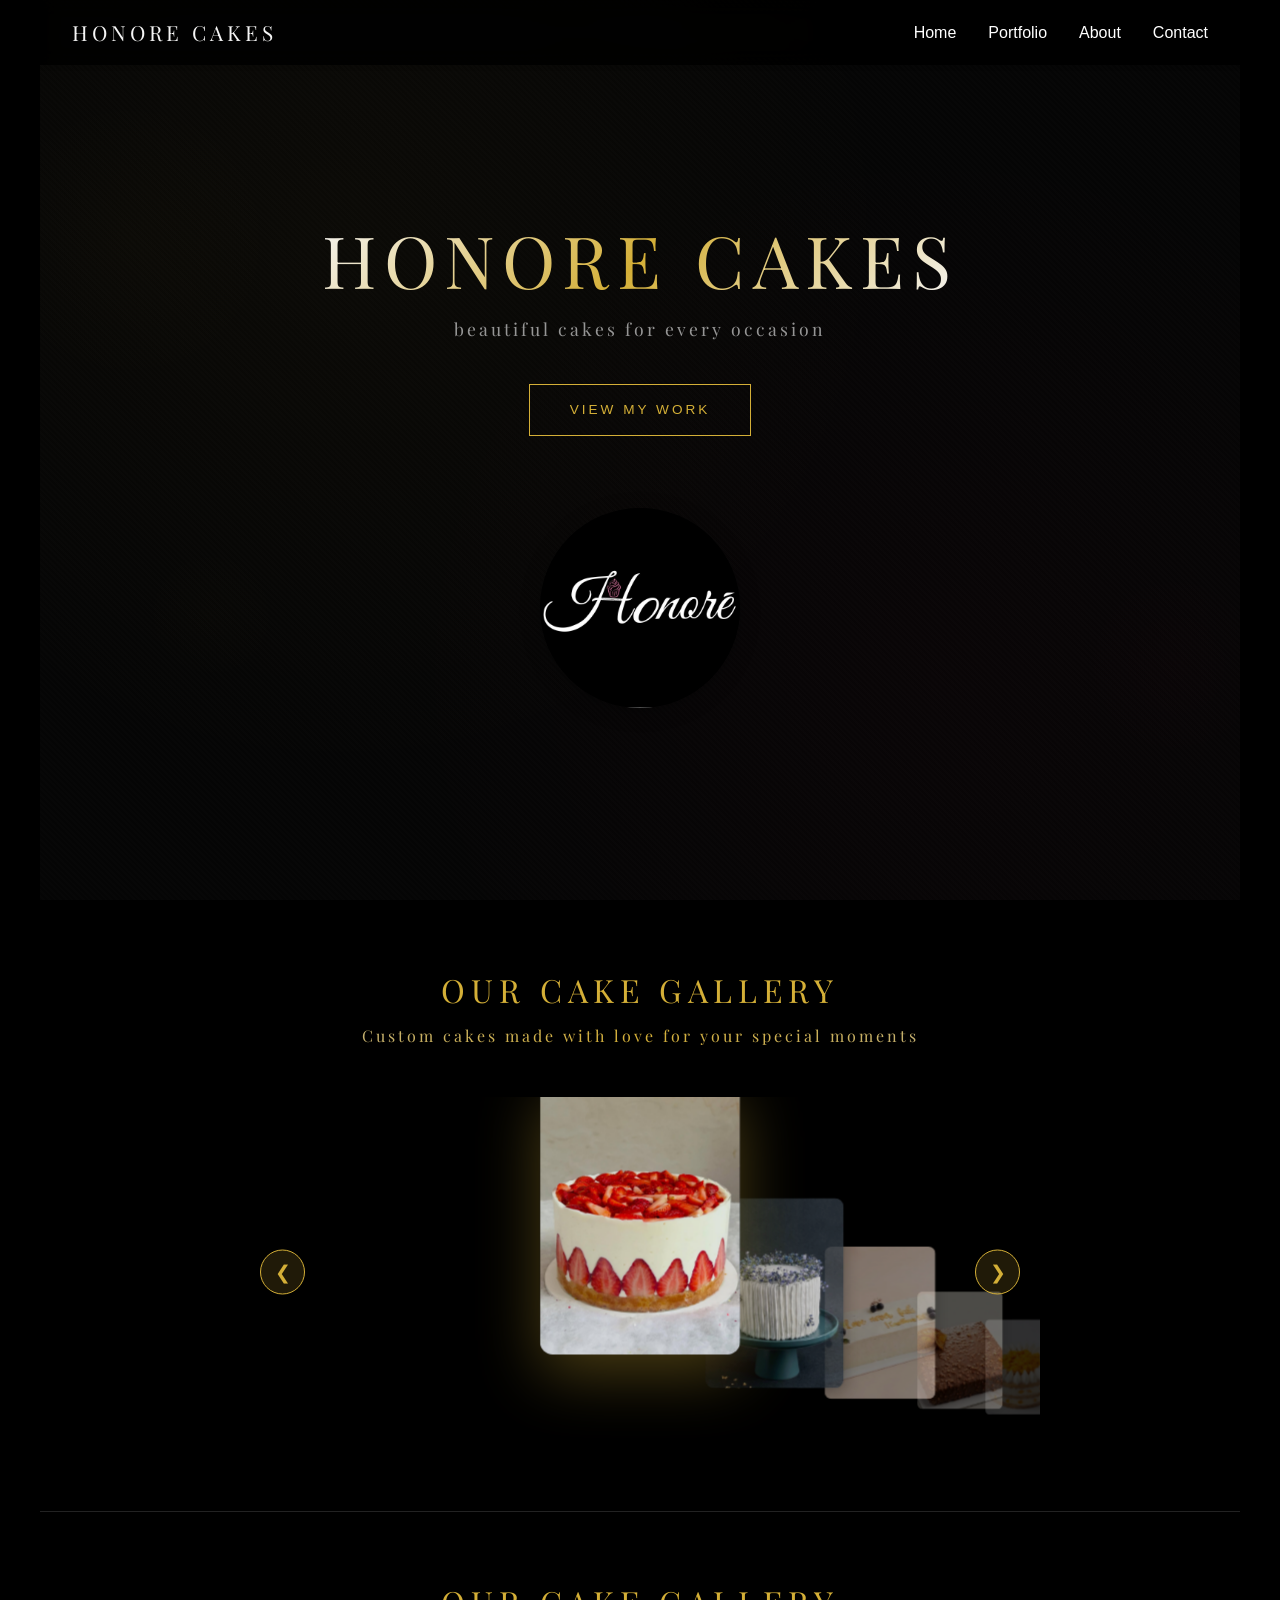
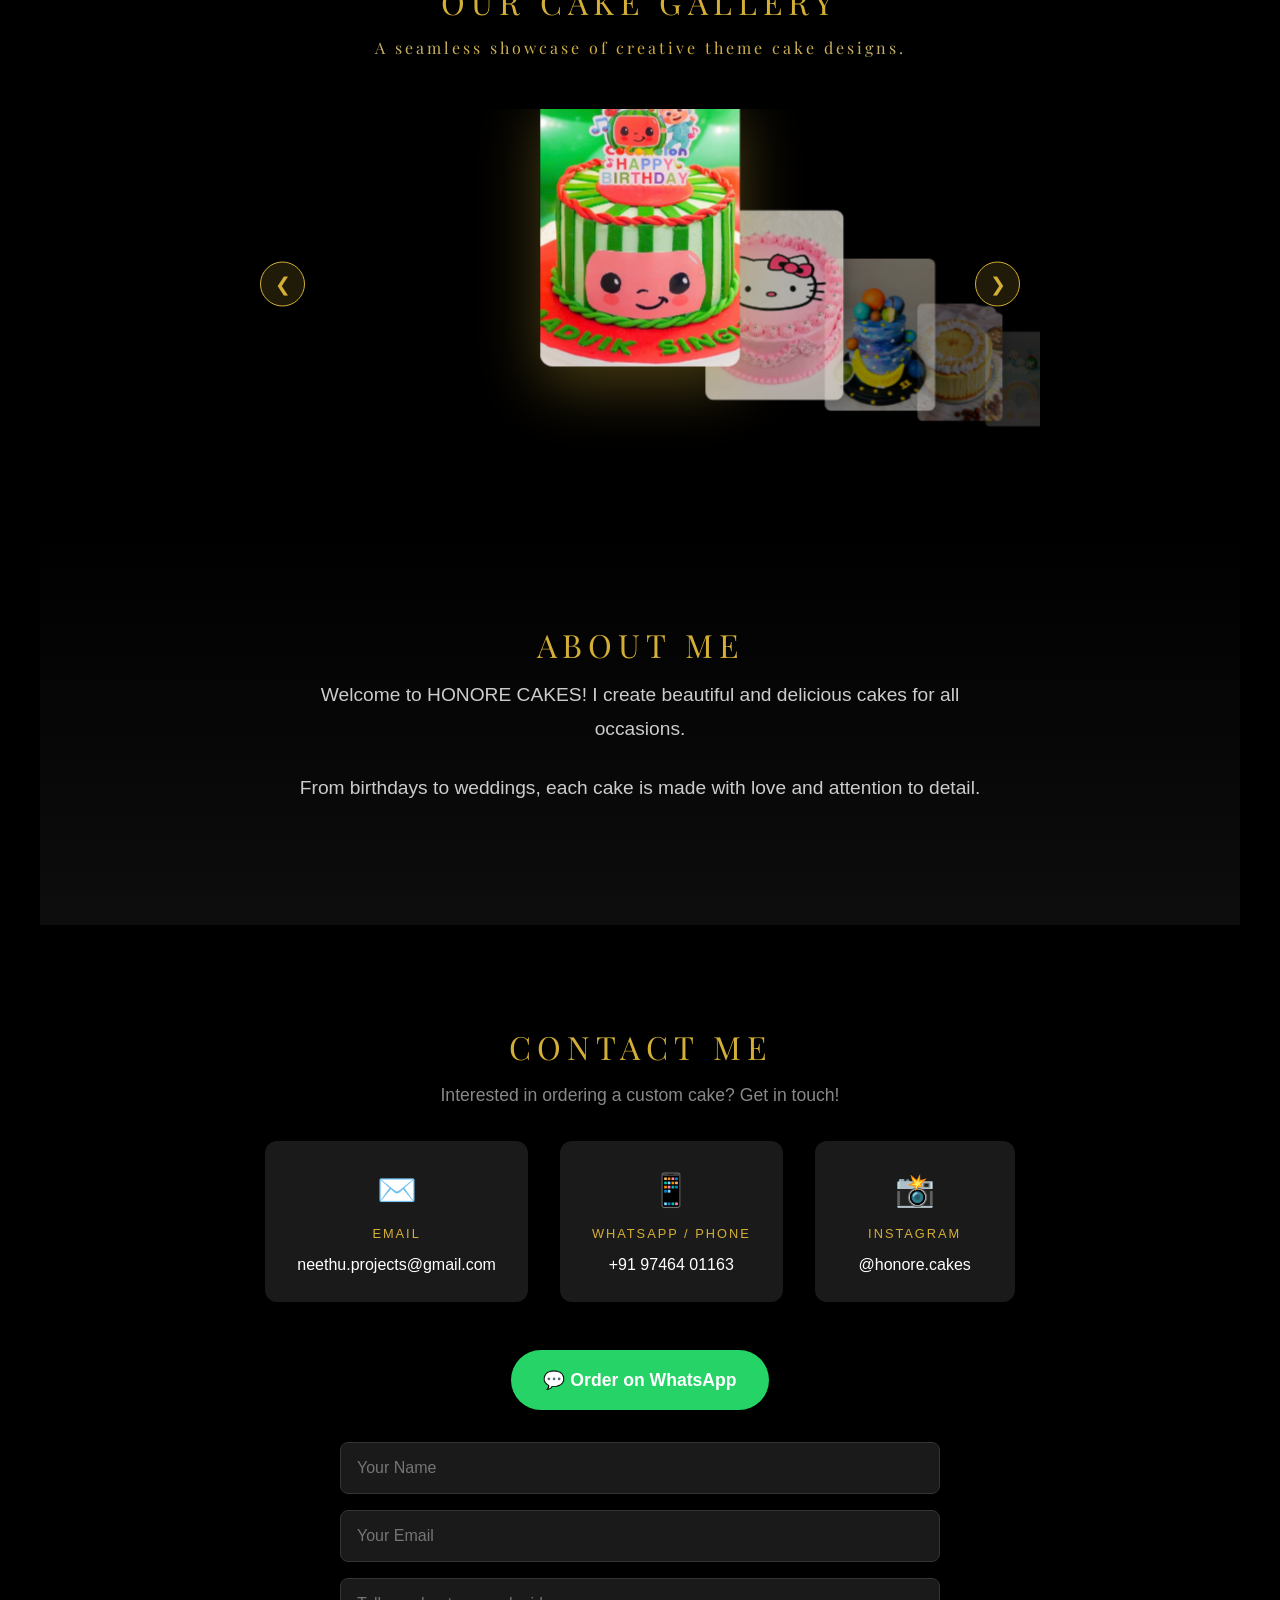
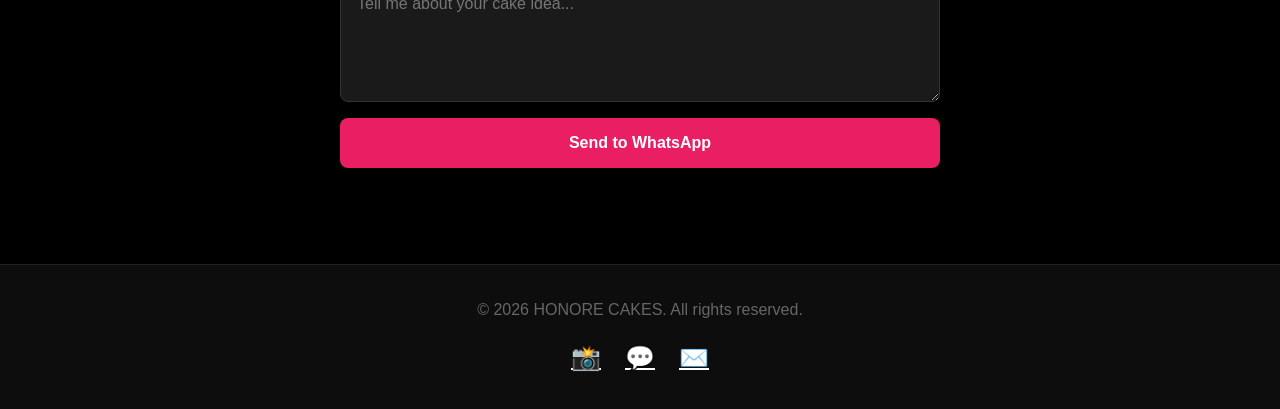
==== index.html @ 2ebcc79a "first website upload" ====
<!DOCTYPE html>
<html lang="en">
<head>
    <meta charset="UTF-8">
    <meta name="viewport" content="width=device-width, initial-scale=1.0">
    <title>HONORE CAKES - Portfolio</title>
    <link rel="preconnect" href="https://fonts.googleapis.com">
    <link rel="preconnect" href="https://fonts.gstatic.com" crossorigin>
    <link href="https://fonts.googleapis.com/css2?family=Great+Vibes&family=Playfair+Display:wght@400;600&display=swap" rel="stylesheet">
    <link rel="stylesheet" href="css/portfolio.css">
</head>
<body>
    <header>
        <nav>
            <div class="logo">HONORE CAKES</div>
            <ul class="nav-links">
                <li><a href="#home">Home</a></li>
                <li><a href="#portfolio">Portfolio</a></li>
                <li><a href="#about">About</a></li>
                <li><a href="#contact">Contact</a></li>
            </ul>
        </nav>
    </header>

    <main>
        <!-- Hero Section with Parallax -->
        <section id="home" class="hero">
            <div class="parallax-bg"></div>
            <div class="hero-decoration hero-decoration-1"></div>
            <div class="hero-decoration hero-decoration-2"></div>
            <div class="hero-decoration hero-decoration-3"></div>
            <div class="hero-content">
                <h1>HONORE CAKES</h1>
                <p>Beautiful Cakes for Every Occasion</p>
                <a href="#portfolio" class="cta-button">View My Work</a>
            </div>
            <div class="hero-image-container">
                <img src="images/logo.jpg" alt="HONORE CAKES Logo">
            </div>
        </section>

        <!-- Portfolio Section - First Carousel -->
        <section id="portfolio" class="portfolio">
            <h2>Our Cake Gallery</h2>
            <p class="section-subtitle">Custom cakes made with love for your special moments</p>
            
            <!-- Decorative Vine Elements -->
            <div class="vine-decoration vine-left" aria-hidden="true">
                <img src="images/vine-left.svg" alt="" class="vine-svg">
                <img src="images/vine-left.png" alt="" class="vine-png">
            </div>
            <div class="vine-decoration vine-right" aria-hidden="true">
                <img src="images/vine-right.svg" alt="" class="vine-svg">
                <img src="images/vine right.png" alt="" class="vine-png">
            </div>
            
            <!-- 3D Rotating Cake Gallery -->
            <div class="carousel-3d-container" id="gallery1">
                <button class="carousel-3d-arrow carousel-3d-prev" aria-label="Previous">&#10094;</button>
                <button class="carousel-3d-arrow carousel-3d-next" aria-label="Next">&#10095;</button>
                <div class="carousel-3d-track">
                    <div class="carousel-3d-slide">
                        <img src="images/cake6.jpg" alt="Cake">
                    </div>
                    <div class="carousel-3d-slide">
                        <img src="images/cake.jpg.jpeg" alt="Cake">
                    </div>
                    <div class="carousel-3d-slide">
                        <img src="images/cake2.jpeg" alt="Cake">
                    </div>
                    <div class="carousel-3d-slide">
                        <img src="images/cake3.jpeg" alt="Cake">
                    </div>
                    <div class="carousel-3d-slide">
                        <img src="images/cake4.jpeg" alt="Cake">
                    </div>
                </div>
            </div>
        </section>

        <!-- Second Carousel - Theme Cakes -->
        <section class="portfolio theme-cakes">
            <h2>Our Cake Gallery</h2>
            <p class="section-subtitle">A seamless showcase of creative theme cake designs.</p>
            
            <!-- 3D Rotating Cake Gallery -->
            <div class="carousel-3d-container" id="gallery2">
                <button class="carousel-3d-arrow carousel-3d-prev" aria-label="Previous">&#10094;</button>
                <button class="carousel-3d-arrow carousel-3d-next" aria-label="Next">&#10095;</button>
                <div class="carousel-3d-track">
                    <div class="carousel-3d-slide">
                        <img src="images/1.jpg" alt="Theme Cake 1">
                    </div>
                    <div class="carousel-3d-slide">
                        <img src="images/2.jpg" alt="Theme Cake 2">
                    </div>
                    <div class="carousel-3d-slide">
                        <img src="images/3.jpg" alt="Theme Cake 3">
                    </div>
                    <div class="carousel-3d-slide">
                        <img src="images/4.jpg" alt="Theme Cake 4">
                    </div>
                    <div class="carousel-3d-slide">
                        <img src="images/5.jpg" alt="Theme Cake 5">
                    </div>
                    <div class="carousel-3d-slide">
                        <img src="images/6.jpg" alt="Theme Cake 6">
                    </div>
                </div>
            </div>
        </section>

        <!-- About Section -->
        <section id="about" class="about">
            <h2>About Me</h2>
            <div class="about-content">
                <p>Welcome to HONORE CAKES! I create beautiful and delicious cakes for all occasions.</p>
                <p>From birthdays to weddings, each cake is made with love and attention to detail.</p>
            </div>
        </section>

        <!-- Contact Section -->
        <section id="contact" class="contact">
            <h2>Contact Me</h2>
            <p>Interested in ordering a custom cake? Get in touch!</p>
            
            <!-- Contact Info Cards -->
            <div class="contact-info">
                <!-- Email -->
                <div class="contact-card">
                    <div class="icon">✉️</div>
                    <div class="label">Email</div>
                    <a href="mailto:neethu.projects@gmail.com">neethu.projects@gmail.com</a>
                </div>
                
                <!-- WhatsApp/Phone -->
                <div class="contact-card">
                    <div class="icon">📱</div>
                    <div class="label">WhatsApp / Phone</div>
                    <a href="https://wa.me/919746401163?text=Hi%20HONORE%20CAKES%2C%20I%20want%20to%20order%20a%20cake" target="_blank">+91 97464 01163</a>
                </div>
                
                <!-- Instagram -->
                <div class="contact-card">
                    <div class="icon">📸</div>
                    <div class="label">Instagram</div>
                    <a href="https://www.instagram.com/honore.cakes?igsh=MXQwMjZ4NGtjOXhscA==" target="_blank">@honore.cakes</a>
                </div>
            </div>
            
            <!-- WhatsApp Button -->
            <a href="https://wa.me/919746401163?text=Hi%20HONORE%20CAKES%2C%20I%20want%20to%20order%20a%20cake" class="whatsapp-button" target="_blank">
                💬 Order on WhatsApp
            </a>
            
            <!-- Contact Form -->
            <form id="contact-form">
                <input type="text" name="name" placeholder="Your Name" required>
                <input type="email" name="email" placeholder="Your Email" required>
                <textarea name="message" placeholder="Tell me about your cake idea..." rows="5" required></textarea>
                <button type="submit">Send to WhatsApp</button>
            </form>
        </section>
    </main>

    <footer>
        <p>&copy; 2026 HONORE CAKES. All rights reserved.</p>
        <div class="social-links">
            <a href="https://www.instagram.com/honore.cakes?igsh=MXQwMjZ4NGtjOXhscA==" target="_blank" aria-label="Instagram">📸</a>
            <a href="https://wa.me/919746401163" target="_blank" aria-label="WhatsApp">💬</a>
            <a href="mailto:neethu.projects@gmail.com" aria-label="Email">✉️</a>
        </div>
    </footer>

    <script src="js/script.js"></script>
    <script>
        // Parallax effect on scroll
        window.addEventListener('scroll', function() {
            const parallaxBg = document.querySelector('.parallax-bg');
            const scrolled = window.pageYOffset;
            if (parallaxBg) {
                parallaxBg.style.transform = 'translateY(' + (scrolled * 0.5) + 'px)';
            }
        });

        // Form submission - redirect to WhatsApp
        document.getElementById('contact-form').addEventListener('submit', function(e) {
            e.preventDefault();
            
            const name = this.querySelector('input[name="name"]').value;
            const email = this.querySelector('input[name="email"]').value;
            const message = this.querySelector('textarea[name="message"]').value;
            
            const whatsappMessage = `*New Order Request*%0A%0A*Name:* ${encodeURIComponent(name)}%0A*Email:* ${encodeURIComponent(email)}%0A*Message:* ${encodeURIComponent(message)}%0A%0A---%0ASent from HONORE CAKES website`;
            
            window.open('https://wa.me/919746401163?text=' + whatsappMessage, '_blank');
        });

        // Carousel functionality
        const track = document.querySelector('.carousel-track');
        const slides = Array.from(track.children);
        const nextButton = document.querySelector('.carousel-arrow-right');
        const prevButton = document.querySelector('.carousel-arrow-left');
        const dotsNav = document.querySelector('.carousel-nav');
        const dots = Array.from(dotsNav.children);

        let currentIndex = 0;

        function updateSlides(index) {
            slides.forEach((slide, i) => {
                slide.classList.toggle('current-slide', i === index);
            });
            dots.forEach((dot, i) => {
                dot.classList.toggle('current-slide', i === index);
            });
        }

        nextButton.addEventListener('click', () => {
            currentIndex = (currentIndex + 1) % slides.length;
            updateSlides(currentIndex);
        });

        prevButton.addEventListener('click', () => {
            currentIndex = (currentIndex - 1 + slides.length) % slides.length;
            updateSlides(currentIndex);
        });

        dots.forEach((dot, index) => {
            dot.addEventListener('click', () => {
                currentIndex = index;
                updateSlides(currentIndex);
            });
        });

        // Touch/Swipe support
        let touchStartX = 0;
        let touchEndX = 0;
        const carousel = document.querySelector('.carousel-container');

        carousel.addEventListener('touchstart', (e) => {
            touchStartX = e.changedTouches[0].screenX;
        }, { passive: true });

        carousel.addEventListener('touchend', (e) => {
            touchEndX = e.changedTouches[0].screenX;
            handleSwipe();
        }, { passive: true });

        function handleSwipe() {
            const swipeThreshold = 50;
            const diff = touchStartX - touchEndX;
            
            if (Math.abs(diff) > swipeThreshold) {
                if (diff > 0) {
                    // Swipe left - next
                    currentIndex = (currentIndex + 1) % slides.length;
                } else {
                    // Swipe right - previous
                    currentIndex = (currentIndex - 1 + slides.length) % slides.length;
                }
                updateSlides(currentIndex);
            }
        }

        // Keyboard navigation
        document.addEventListener('keydown', (e) => {
            if (e.key === 'ArrowLeft') {
                currentIndex = (currentIndex - 1 + slides.length) % slides.length;
                updateSlides(currentIndex);
            } else if (e.key === 'ArrowRight') {
                currentIndex = (currentIndex + 1) % slides.length;
                updateSlides(currentIndex);
            }
        });

        // Second Carousel - Theme Cakes
        const themeTrack = document.querySelector('.theme-track');
        const themeSlides = Array.from(themeTrack.children);
        const themeNextButton = document.querySelector('.theme-right');
        const themePrevButton = document.querySelector('.theme-left');
        const themeDotsNav = document.querySelector('.theme-nav');
        const themeDots = Array.from(themeDotsNav.children);

        let themeIndex = 0;

        function updateThemeSlides(index) {
            themeSlides.forEach((slide, i) => {
                slide.classList.toggle('current-slide', i === index);
            });
            themeDots.forEach((dot, i) => {
                dot.classList.toggle('current-slide', i === index);
            });
        }

        themeNextButton.addEventListener('click', () => {
            themeIndex = (themeIndex + 1) % themeSlides.length;
            updateThemeSlides(themeIndex);
        });

        themePrevButton.addEventListener('click', () => {
            themeIndex = (themeIndex - 1 + themeSlides.length) % themeSlides.length;
            updateThemeSlides(themeIndex);
        });

        themeDots.forEach((dot, index) => {
            dot.addEventListener('click', () => {
                themeIndex = index;
                updateThemeSlides(themeIndex);
            });
        });

        // Touch/Swipe for second carousel
        let themeTouchStartX = 0;
        let themeTouchEndX = 0;
        const themeCarousel = document.querySelector('.theme-cakes .carousel-container');

        themeCarousel.addEventListener('touchstart', (e) => {
            themeTouchStartX = e.changedTouches[0].screenX;
        }, { passive: true });

        themeCarousel.addEventListener('touchend', (e) => {
            themeTouchEndX = e.changedTouches[0].screenX;
            handleThemeSwipe();
        }, { passive: true });

        function handleThemeSwipe() {
            const swipeThreshold = 50;
            const diff = themeTouchStartX - themeTouchEndX;
            
            if (Math.abs(diff) > swipeThreshold) {
                if (diff > 0) {
                    themeIndex = (themeIndex + 1) % themeSlides.length;
                } else {
                    themeIndex = (themeIndex - 1 + themeSlides.length) % themeSlides.length;
                }
                updateThemeSlides(themeIndex);
            }
        }
    </script>
</body>
</html>
---- css/portfolio.css ----
/* Reset and Base Styles */
* {
    margin: 0;
    padding: 0;
    box-sizing: border-box;
}

:root {
    --primary-color: #e91e63;
    --secondary-color: #c2185b;
    --text-color: #ffffff;
    --bg-color: #000000;
    --light-bg: #1a1a1a;
}

html {
    scroll-behavior: smooth;
}

body {
    font-family: -apple-system, BlinkMacSystemFont, 'Segoe UI', Roboto, Oxygen, Ubuntu, sans-serif;
    line-height: 1.6;
    color: var(--text-color);
    background: var(--bg-color);
}

/* Header & Navigation */
header {
    background: rgba(0, 0, 0, 0.85);
    backdrop-filter: blur(10px);
    box-shadow: 0 2px 4px rgba(255,255,255,0.1);
    position: fixed;
    width: 100%;
    top: 0;
    z-index: 1000;
}

nav {
    max-width: 1200px;
    margin: 0 auto;
    padding: 1rem 2rem;
    display: flex;
    justify-content: space-between;
    align-items: center;
}

.logo {
    font-size: 1.3rem;
    font-weight: 400;
    color: #f5f5f5;
    font-family: 'Playfair Display', 'Georgia', serif;
    letter-spacing: 4px;
    text-transform: uppercase;
}

.nav-links {
    display: flex;
    list-style: none;
    gap: 2rem;
}

.nav-links a {
    text-decoration: none;
    color: #ffffff;
    transition: color 0.3s;
    font-weight: 500;
}

.nav-links a:hover {
    color: var(--primary-color);
}

/* Parallax Hero Section */
.hero {
    position: relative;
    height: 100vh;
    display: flex;
    flex-direction: column;
    justify-content: center;
    align-items: center;
    text-align: center;
    overflow: hidden;
    background: #050505;
}

/* Subtle texture overlay */
.hero::after {
    content: '';
    position: absolute;
    top: 0;
    left: 0;
    right: 0;
    bottom: 0;
    background-image: 
        radial-gradient(circle at 25% 25%, rgba(212, 175, 55, 0.03) 0%, transparent 50%),
        radial-gradient(circle at 75% 75%, rgba(233, 30, 99, 0.02) 0%, transparent 50%),
        repeating-linear-gradient(
            45deg,
            transparent,
            transparent 2px,
            rgba(255, 255, 255, 0.008) 2px,
            rgba(255, 255, 255, 0.008) 4px
        );
    pointer-events: none;
    z-index: 0;
}

.hero::before {
    content: '';
    position: absolute;
    top: 0;
    left: 0;
    right: 0;
    bottom: 0;
    background: 
        radial-gradient(ellipse at 50% 0%, rgba(212, 175, 55, 0.12) 0%, transparent 60%),
        radial-gradient(ellipse at 50% 100%, rgba(233, 30, 99, 0.06) 0%, transparent 50%);
    z-index: -2;
}

.parallax-bg {
    position: absolute;
    top: -50%;
    left: 0;
    width: 100%;
    height: 200%;
    background: 
        radial-gradient(circle at 50% 50%, rgba(255, 255, 255, 0.02) 0%, transparent 50%);
    z-index: -1;
    will-change: transform;
}

.hero-content {
    position: relative;
    z-index: 1;
    padding: 2rem;
    max-width: 900px;
}

.hero h1 {
    font-size: 4.5rem;
    margin-bottom: 0.8rem;
    color: #f5f5f5;
    font-family: 'Playfair Display', 'Georgia', serif;
    font-weight: 400;
    letter-spacing: 8px;
    text-transform: uppercase;
    background: linear-gradient(135deg, #f5f5f5 0%, #d4af37 50%, #f5f5f5 100%);
    -webkit-background-clip: text;
    -webkit-text-fill-color: transparent;
    background-clip: text;
    text-shadow: none;
    line-height: 1.2;
}

.hero p {
    font-size: 1.1rem;
    margin-bottom: 2.5rem;
    opacity: 0.85;
    color: #b0b0b0;
    letter-spacing: 3px;
    text-transform: lowercase;
    font-family: 'Playfair Display', serif;
}

.cta-button {
    display: inline-block;
    padding: 0.9rem 2.5rem;
    background: transparent;
    color: #d4af37;
    text-decoration: none;
    border: 1px solid #d4af37;
    border-radius: 0;
    font-weight: 400;
    letter-spacing: 3px;
    text-transform: uppercase;
    font-size: 0.85rem;
    transition: all 0.4s ease;
}

.cta-button:hover {
    background: #d4af37;
    color: #050505;
    transform: translateY(-2px);
    box-shadow: none;
}

/* Simple Hero Image */
.hero-image-container {
    position: relative;
    margin-top: 2.5rem;
    z-index: 1;
}

.hero-image-container img {
    width: 200px;
    height: 200px;
    object-fit: contain;
    border-radius: 50%;
    box-shadow: 0 4px 20px rgba(0, 0, 0, 0.3);
    transition: all 0.4s ease;
    background: radial-gradient(circle, rgba(212, 175, 55, 0.15) 0%, rgba(5, 5, 5, 1) 70%);
}

/* Decorative floating elements */
.hero-decoration {
    position: absolute;
    border-radius: 50%;
    opacity: 0.15;
    pointer-events: none;
    z-index: 0;
}

.hero-decoration-1 {
    width: 300px;
    height: 300px;
    top: 10%;
    left: -5%;
    background: radial-gradient(circle, rgba(212, 175, 55, 0.1) 0%, transparent 70%);
    animation: float 8s ease-in-out infinite;
}

.hero-decoration-2 {
    width: 200px;
    height: 200px;
    bottom: 15%;
    right: -3%;
    background: radial-gradient(circle, rgba(233, 30, 99, 0.08) 0%, transparent 70%);
    animation: float 10s ease-in-out infinite reverse;
}

.hero-decoration-3 {
    width: 150px;
    height: 150px;
    top: 60%;
    left: 8%;
    background: radial-gradient(circle, rgba(212, 175, 55, 0.06) 0%, transparent 70%);
    animation: float 12s ease-in-out infinite;
}

@keyframes float {
    0%, 100% { transform: translateY(0) rotate(0deg); }
    50% { transform: translateY(-20px) rotate(5deg); }
}

.hero-image-container img:hover {
    transform: scale(1.02);
    box-shadow: 0 6px 30px rgba(212, 175, 55, 0.2);
}

/* Sections with Parallax */
section {
    padding: 6rem 2rem;
    max-width: 1200px;
    margin: 0 auto;
    position: relative;
}

section h2 {
    text-align: center;
    margin-bottom: 0.5rem;
    font-size: 2rem;
    color: #d4af37;
    font-family: 'Playfair Display', 'Georgia', serif;
    font-weight: 400;
    letter-spacing: 6px;
    text-transform: uppercase;
}

.section-subtitle {
    text-align: center;
    margin-bottom: 3rem;
    font-size: 1rem;
    letter-spacing: 3px;
    font-family: 'Playfair Display', serif;
    background: linear-gradient(135deg, #b0b0b0 0%, #d4af37 50%, #b0b0b0 100%);
    -webkit-background-clip: text;
    -webkit-text-fill-color: transparent;
    background-clip: text;
}

/* Portfolio - Carousel */
.portfolio {
    background: var(--bg-color);
    padding: 4rem 0;
}

.portfolio h2 {
    padding: 0 2rem;
}

.portfolio .section-subtitle {
    padding: 0 2rem;
}

/* Theme Cakes Section */
.theme-cakes {
    border-top: 1px solid #222;
}

/* 3D Rotating Carousel - Balanced Both Sides */
.carousel-3d-container {
    position: relative;
    width: 100%;
    max-width: 800px;
    height: 350px;
    margin: 0 auto;
    perspective: 1200px;
    overflow: hidden;
    user-select: none;
    -webkit-user-select: none;
    touch-action: pan-y pinch-zoom;
}

.carousel-3d-track {
    position: relative;
    width: 100%;
    height: 100%;
    transform-style: preserve-3d;
    transition: transform 0.6s cubic-bezier(0.2, 0.8, 0.2, 1);
}

.carousel-3d-slide {
    position: absolute;
    width: 160px;
    height: 220px;
    left: 50%;
    top: 50%;
    margin-left: -80px;
    margin-top: -110px;
    transform-origin: 50% 150%;
    transition: all 0.6s cubic-bezier(0.2, 0.8, 0.2, 1);
    backface-visibility: hidden;
}

.carousel-3d-slide img {
    width: 100%;
    height: 100%;
    object-fit: cover;
    border-radius: 10px;
    box-shadow: 0 4px 20px rgba(0, 0, 0, 0.4);
    transition: all 0.6s ease;
}

/* Center slide - front and largest */
.carousel-3d-slide.active {
    transform: translateZ(0) translateY(0) scale(1.25);
    z-index: 10;
}

.carousel-3d-slide.active img {
    box-shadow: 0 15px 50px rgba(212, 175, 55, 0.35);
}

/* Right side slides (closer to front) */
.carousel-3d-slide.right-1 {
    transform: translateX(140px) translateZ(-50px) scale(0.9);
    opacity: 0.8;
    z-index: 6;
}

.carousel-3d-slide.right-2 {
    transform: translateX(260px) translateZ(-100px) scale(0.75);
    opacity: 0.55;
    z-index: 4;
}

.carousel-3d-slide.right-3 {
    transform: translateX(360px) translateZ(-150px) scale(0.6);
    opacity: 0.35;
    z-index: 2;
}

.carousel-3d-slide.right-4 {
    transform: translateX(440px) translateZ(-190px) scale(0.5);
    opacity: 0.2;
    z-index: 1;
}

.carousel-3d-slide.right-5 {
    transform: translateX(510px) translateZ(-220px) scale(0.4);
    opacity: 0.1;
}

/* Left side slides (further back) */
.carousel-3d-slide.left-1 {
    transform: translateX(-140px) translateZ(-50px) scale(0.9);
    opacity: 0.8;
    z-index: 6;
}

.carousel-3d-slide.left-2 {
    transform: translateX(-260px) translateZ(-100px) scale(0.75);
    opacity: 0.55;
    z-index: 4;
}

.carousel-3d-slide.left-3 {
    transform: translateX(-360px) translateZ(-150px) scale(0.6);
    opacity: 0.35;
    z-index: 2;
}

.carousel-3d-slide.left-4 {
    transform: translateX(-440px) translateZ(-190px) scale(0.5);
    opacity: 0.2;
    z-index: 1;
}

.carousel-3d-slide.left-5 {
    transform: translateX(-510px) translateZ(-220px) scale(0.4);
    opacity: 0.1;
}

/* Hidden positions */
.carousel-3d-slide.pos-6,
.carousel-3d-slide.pos-7 {
    opacity: 0;
    pointer-events: none;
}

/* Decorative Vine Elements */
.vine-decoration {
    position: absolute;
    top: 50%;
    transform: translateY(-50%);
    width: 150px;
    height: 300px;
    pointer-events: none;
    opacity: 0;
    transition: opacity 0.8s ease, transform 0.8s ease;
    z-index: 5;
}

.vine-decoration img {
    position: absolute;
    top: 0;
    left: 0;
    width: 100%;
    height: 100%;
    object-fit: contain;
    display: block;
}

.vine-svg {
    opacity: 1;
}

.vine-png {
    opacity: 0;
}

.vine-left {
    left: -100px;
}

.vine-right {
    right: -100px;
}

.vine-decoration.visible {
    opacity: 1;
}

.vine-decoration.visible .vine-svg {
    opacity: 1;
}

.vine-decoration.visible .vine-png {
    opacity: 0.7;
}

/* Parallax effect */
.vine-decoration.left-parallax {
    transform: translateY(-50%) translateX(20px);
}

.vine-decoration.right-parallax {
    transform: translateY(-50%) translateX(-20px);
}

/* Mobile adjustments for vines */
@media (max-width: 768px) {
    .vine-decoration {
        width: 80px;
        height: 180px;
        opacity: 0;
    }
    
    .vine-left {
        left: -30px;
    }
    
    .vine-right {
        right: -30px;
    }
    
    .vine-decoration.visible {
        opacity: 1;
    }
    
    .vine-decoration.visible .vine-png {
        opacity: 0.5;
    }
}

@media (max-width: 480px) {
    .vine-decoration {
        width: 60px;
        height: 140px;
    }
    
    .vine-left {
        left: -20px;
    }
    
    .vine-right {
        right: -20px;
    }
    
    .vine-decoration.visible {
        opacity: 1;
    }
}

/* 3D Carousel Arrows */
.carousel-3d-arrow {
    position: absolute;
    top: 50%;
    transform: translateY(-50%);
    background: rgba(212, 175, 55, 0.15);
    border: 1px solid #d4af37;
    color: #d4af37;
    font-size: 1.2rem;
    width: 45px;
    height: 45px;
    border-radius: 50%;
    cursor: pointer;
    z-index: 20;
    transition: all 0.3s ease;
    display: flex;
    align-items: center;
    justify-content: center;
}

.carousel-3d-arrow:hover {
    background: #d4af37;
    color: #050505;
    transform: translateY(-50%) scale(1.1);
}

.carousel-3d-prev {
    left: 20px;
}

.carousel-3d-next {
    right: 20px;
}

/* Auto-rotation indicator */
.carousel-3d-container:hover .carousel-3d-track {
    animation-play-state: paused;
}

/* Carousel Container */
.carousel-container {
    position: relative;
    width: 100%;
    max-width: 800px;
    height: 70vh;
    margin: 0 auto;
    overflow: hidden;
}

.carousel-track-container {
    position: relative;
    height: 100%;
    overflow: hidden;
}

.carousel-track {
    position: relative;
    height: 100%;
    margin: 0;
    padding: 0;
    list-style: none;
    transition: transform 0.5s ease-in-out;
}

.carousel-slide {
    position: absolute;
    top: 0;
    bottom: 0;
    width: 100%;
    display: flex;
    justify-content: center;
    align-items: center;
    opacity: 0;
    transition: opacity 0.5s ease-in-out;
}

.carousel-slide.current-slide {
    opacity: 1;
}

.carousel-slide img {
    max-width: 100%;
    max-height: 100%;
    object-fit: contain;
    border-radius: 12px;
    box-shadow: 0 4px 30px rgba(0, 0, 0, 0.4);
}

/* Carousel Arrows */
.carousel-arrow {
    position: absolute;
    top: 50%;
    transform: translateY(-50%);
    background: rgba(212, 175, 55, 0.2);
    border: 1px solid #d4af37;
    color: #d4af37;
    font-size: 1.5rem;
    width: 50px;
    height: 50px;
    border-radius: 50%;
    cursor: pointer;
    z-index: 10;
    transition: all 0.3s ease;
    display: flex;
    align-items: center;
    justify-content: center;
}

.carousel-arrow:hover {
    background: #d4af37;
    color: #050505;
}

.carousel-arrow-left {
    left: 20px;
}

.carousel-arrow-right {
    right: 20px;
}

/* Carousel Dots */
.carousel-nav {
    display: flex;
    justify-content: center;
    gap: 12px;
    margin-top: 1.5rem;
}

.carousel-indicator {
    width: 12px;
    height: 12px;
    border-radius: 50%;
    border: 1px solid #d4af37;
    background: transparent;
    cursor: pointer;
    transition: all 0.3s ease;
}

.carousel-indicator.current-slide {
    background: #d4af37;
}

/* Responsive */
@media (max-width: 768px) {
    .carousel-container {
        height: 50vh;
    }
    
    .carousel-arrow {
        width: 40px;
        height: 40px;
        font-size: 1.2rem;
    }
    
    .carousel-arrow-left {
        left: 10px;
    }
    
    .carousel-arrow-right {
        right: 10px;
    }
}

/* About Section */
.about {
    background: linear-gradient(180deg, var(--bg-color) 0%, #0d0d0d 100%);
    text-align: center;
}

.about-content {
    max-width: 700px;
    margin: 0 auto;
}

.about-content p {
    margin-bottom: 1.5rem;
    font-size: 1.2rem;
    line-height: 1.8;
    color: #cccccc;
}

/* Contact Section */
.contact {
    background: var(--bg-color);
    text-align: center;
}

.contact > p {
    margin-bottom: 2rem;
    color: #888;
    font-size: 1.1rem;
}

/* Contact Info Cards */
.contact-info {
    display: flex;
    justify-content: center;
    flex-wrap: wrap;
    gap: 2rem;
    margin-bottom: 3rem;
}

.contact-card {
    background: var(--light-bg);
    padding: 1.5rem 2rem;
    border-radius: 12px;
    text-align: center;
    transition: transform 0.3s ease, box-shadow 0.3s ease;
    min-width: 200px;
}

.contact-card:hover {
    transform: translateY(-5px);
    box-shadow: 0 8px 25px rgba(233, 30, 99, 0.2);
}

.contact-card a {
    color: #ffffff;
    text-decoration: none;
    font-size: 1rem;
    display: block;
}

.contact-card .icon {
    font-size: 2rem;
    margin-bottom: 0.5rem;
}

.contact-card .label {
    color: #d4af37;
    font-size: 0.8rem;
    margin-bottom: 0.5rem;
    text-transform: uppercase;
    letter-spacing: 2px;
}

/* WhatsApp Button */
.whatsapp-button {
    display: inline-flex;
    align-items: center;
    gap: 0.5rem;
    padding: 1rem 2rem;
    background: #25D366;
    color: white;
    text-decoration: none;
    border-radius: 50px;
    font-weight: 600;
    font-size: 1.1rem;
    transition: all 0.3s ease;
    margin-bottom: 2rem;
}

.whatsapp-button:hover {
    background: #128C7E;
    transform: translateY(-3px);
    box-shadow: 0 6px 20px rgba(37, 211, 102, 0.4);
}

/* Contact Form */
#contact-form {
    max-width: 600px;
    margin: 0 auto;
    display: flex;
    flex-direction: column;
    gap: 1rem;
}

#contact-form input,
#contact-form textarea {
    padding: 1rem;
    border: 1px solid #333;
    border-radius: 8px;
    font-size: 1rem;
    font-family: inherit;
    background: var(--light-bg);
    color: #ffffff;
    transition: border-color 0.3s ease;
}

#contact-form input:focus,
#contact-form textarea:focus {
    outline: none;
    border-color: var(--primary-color);
}

#contact-form button {
    padding: 1rem 2rem;
    background: var(--primary-color);
    color: white;
    border: none;
    border-radius: 8px;
    font-size: 1rem;
    font-weight: 600;
    cursor: pointer;
    transition: all 0.3s ease;
}

#contact-form button:hover {
    background: var(--secondary-color);
    transform: translateY(-2px);
}

/* Footer */
footer {
    background: #0d0d0d;
    color: white;
    text-align: center;
    padding: 2rem;
    border-top: 1px solid #222;
}

footer p {
    color: #666;
}

/* Social Links */
.social-links {
    display: flex;
    justify-content: center;
    gap: 1.5rem;
    margin-top: 1rem;
}

.social-links a {
    color: #ffffff;
    font-size: 1.5rem;
    transition: color 0.3s ease, transform 0.3s ease;
}

.social-links a:hover {
    color: var(--primary-color);
    transform: translateY(-3px);
}

/* Responsive */
@media (max-width: 768px) {
    .nav-links {
        display: none;
    }
    
    .hero h1 {
        font-size: 2.2rem;
        letter-spacing: 4px;
    }
    
    .hero p {
        font-size: 0.9rem;
        letter-spacing: 2px;
    }
    
    .hero-image-container img {
        width: 150px;
        height: 150px;
    }
    
    section {
        padding: 3rem 1rem;
    }
    
    section h2 {
        font-size: 1.4rem;
        letter-spacing: 3px;
    }
    
    .section-subtitle {
        font-size: 0.8rem;
        letter-spacing: 1px;
    }
    
    /* Mobile Carousel */
    .carousel-container {
        height: 45vh;
        max-width: 100%;
    }
    
    .carousel-arrow {
        width: 36px;
        height: 36px;
        font-size: 1rem;
    }
    
    .carousel-arrow-left {
        left: 8px;
    }
    
    .carousel-arrow-right {
        right: 8px;
    }
    
    .carousel-slide img {
        max-width: 90%;
        border-radius: 8px;
    }
    
    .carousel-nav {
        gap: 8px;
    }
    
    .carousel-indicator {
        width: 10px;
        height: 10px;
    }
    
    /* Contact Cards */
    .contact-info {
        flex-direction: column;
        align-items: center;
        gap: 1rem;
    }
    
    .contact-card {
        width: 100%;
        max-width: 280px;
        padding: 1rem 1.5rem;
    }
    
    .contact-card a {
        font-size: 0.9rem;
    }
    
    /* Form */
    #contact-form {
        padding: 0 1rem;
    }
    
    #contact-form input,
    #contact-form textarea {
        padding: 0.8rem;
        font-size: 0.9rem;
    }
    
    #contact-form button {
        padding: 0.8rem 1.5rem;
        font-size: 0.9rem;
    }
    
    /* CTA Button */
    .cta-button {
        padding: 0.7rem 1.5rem;
        font-size: 0.75rem;
        letter-spacing: 2px;
    }
    
    /* Footer */
    footer {
        padding: 1.5rem 1rem;
    }
    
    footer p {
        font-size: 0.85rem;
    }
    
    .social-links {
        gap: 1rem;
    }
    
    .social-links a {
        font-size: 1.2rem;
    }
}

/* Extra small screens */
@media (max-width: 480px) {
    .hero h1 {
        font-size: 1.8rem;
        letter-spacing: 2px;
    }
    
    .hero p {
        font-size: 0.8rem;
    }
    
    .hero-image-container img {
        width: 120px;
        height: 120px;
    }
    
    .carousel-container {
        height: 35vh;
    }
    
    .carousel-arrow {
        width: 32px;
        height: 32px;
        font-size: 0.9rem;
    }
    
    section h2 {
        font-size: 1.2rem;
    }
    
    .contact-card {
        max-width: 240px;
    }
}

/* Touch optimization */
@media (hover: none) and (pointer: coarse) {
    .carousel-arrow,
    .carousel-indicator,
    .cta-button,
    .whatsapp-button,
    #contact-form button {
        min-height: 44px;
        min-width: 44px;
    }
    
    .nav-links a {
        padding: 12px 8px;
    }
}

@keyframes fadeInUp {
    from {
        opacity: 0;
        transform: translateY(40px);
    }
    to {
        opacity: 1;
        transform: translateY(0);
    }
}

@keyframes shimmer {
    0% {
        background-position: -200% center;
    }
    100% {
        background-position: 200% center;
    }
}

@keyframes fadeIn {
    from {
        opacity: 0;
    }
    to {
        opacity: 1;
    }
}

/* Apply animations */
.hero-content {
    animation: fadeInUp 1s ease forwards;
}

.hero-image-container {
    animation: fadeInUp 1s ease 0.3s forwards;
    opacity: 0;
}

.gallery-item {
    opacity: 0;
    animation: fadeInUp 0.8s ease forwards;
}

.gallery-item:nth-child(1) { animation-delay: 0.1s; }
.gallery-item:nth-child(2) { animation-delay: 0.2s; }
.gallery-item:nth-child(3) { animation-delay: 0.3s; }
.gallery-item:nth-child(4) { animation-delay: 0.4s; }
.gallery-item:nth-child(5) { animation-delay: 0.5s; }
.gallery-item:nth-child(6) { animation-delay: 0.6s; }

/* Hover animations */
.gallery-item:hover img {
    transform: scale(1.03);
}

.cta-button {
    animation: fadeInUp 1s ease 0.5s forwards;
    opacity: 0;
}
    display: inline-block;
    background-color: #25D366;
    color: white;
    padding: 14px 28px;
    border-radius: 30px;
    text-decoration: none;
    font-weight: bold;
    margin: 20px 0;
    transition: 0.3s ease;
}

.whatsapp-button:hover {
    background-color: #1ebe5d;
    transform: scale(1.05);
}
.email-text {
    margin-top: 10px;
    margin-bottom: 20px;
    font-size: 18px;
}

.email-text a {
    color: #ff2b78;
    font-weight: bold;
    text-decoration: none;
}

.email-text a:hover {
    text-decoration: underline;
}
}
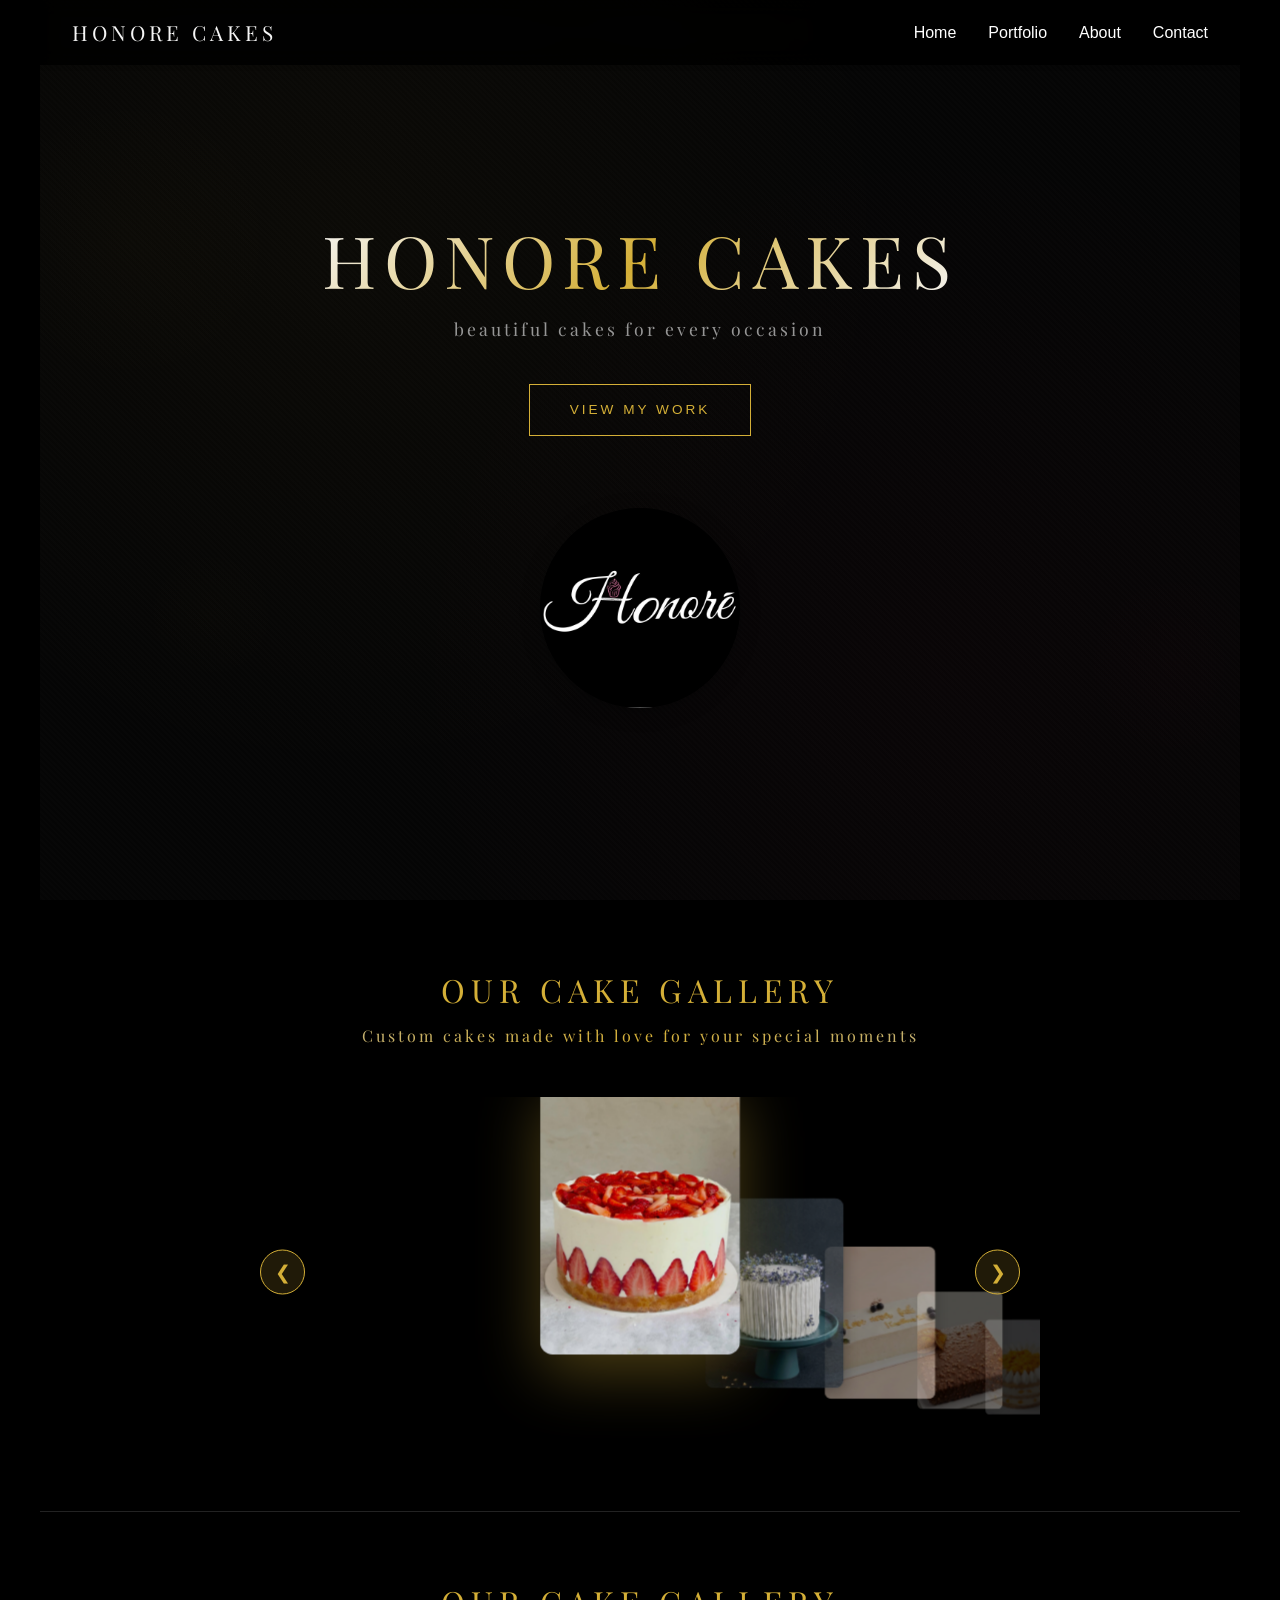
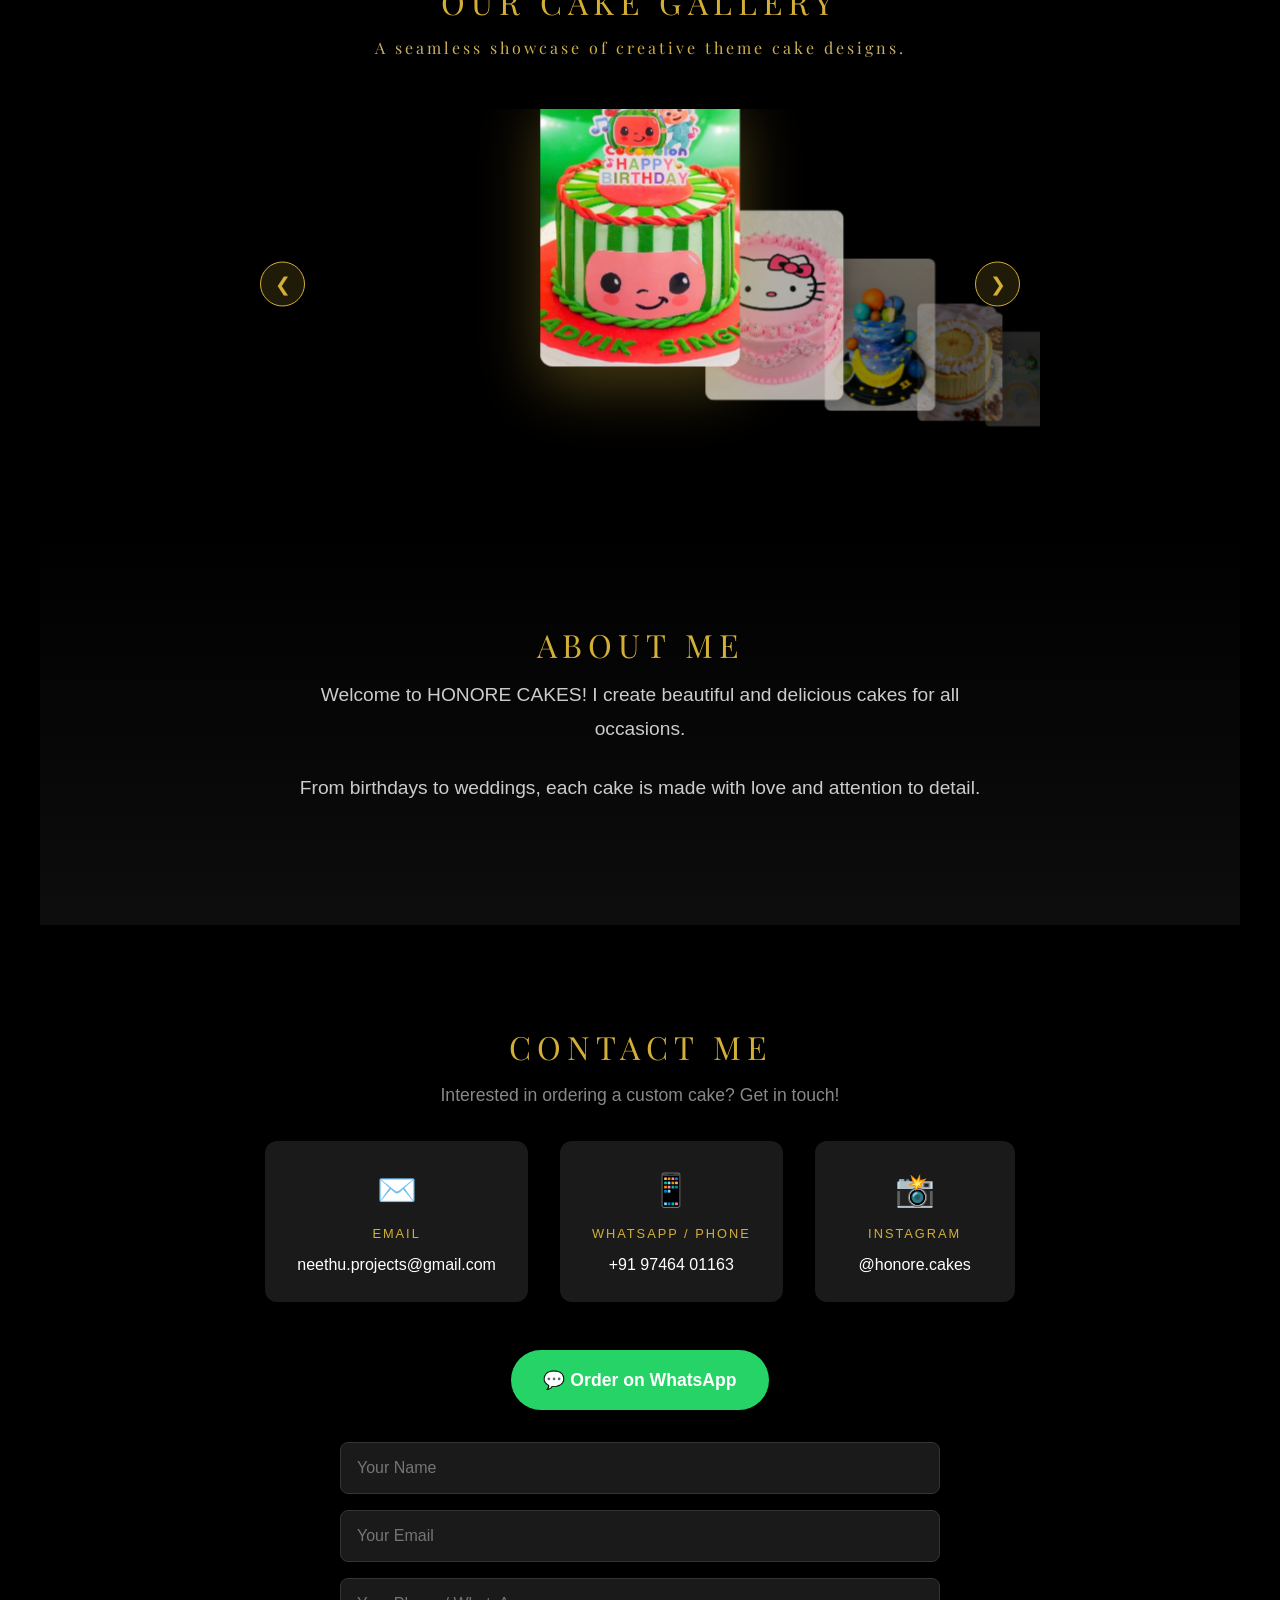
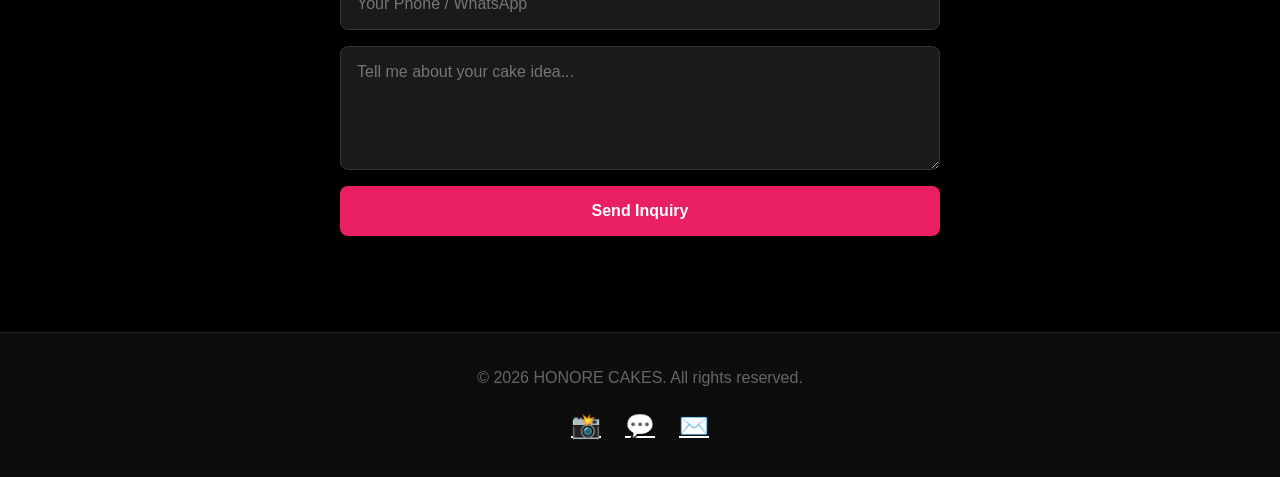
==== commit a62c0785: "Connect frontend to cake API" ====
--- a/index.html
+++ b/index.html
@@ -1,341 +1,168 @@
-<!DOCTYPE html>
-<html lang="en">
-<head>
-    <meta charset="UTF-8">
-    <meta name="viewport" content="width=device-width, initial-scale=1.0">
-    <title>HONORE CAKES - Portfolio</title>
-    <link rel="preconnect" href="https://fonts.googleapis.com">
-    <link rel="preconnect" href="https://fonts.gstatic.com" crossorigin>
-    <link href="https://fonts.googleapis.com/css2?family=Great+Vibes&family=Playfair+Display:wght@400;600&display=swap" rel="stylesheet">
-    <link rel="stylesheet" href="css/portfolio.css">
-</head>
-<body>
-    <header>
-        <nav>
-            <div class="logo">HONORE CAKES</div>
-            <ul class="nav-links">
-                <li><a href="#home">Home</a></li>
-                <li><a href="#portfolio">Portfolio</a></li>
-                <li><a href="#about">About</a></li>
-                <li><a href="#contact">Contact</a></li>
-            </ul>
-        </nav>
-    </header>
-
-    <main>
-        <!-- Hero Section with Parallax -->
-        <section id="home" class="hero">
-            <div class="parallax-bg"></div>
-            <div class="hero-decoration hero-decoration-1"></div>
-            <div class="hero-decoration hero-decoration-2"></div>
-            <div class="hero-decoration hero-decoration-3"></div>
-            <div class="hero-content">
-                <h1>HONORE CAKES</h1>
-                <p>Beautiful Cakes for Every Occasion</p>
-                <a href="#portfolio" class="cta-button">View My Work</a>
-            </div>
-            <div class="hero-image-container">
-                <img src="images/logo.jpg" alt="HONORE CAKES Logo">
-            </div>
-        </section>
-
-        <!-- Portfolio Section - First Carousel -->
-        <section id="portfolio" class="portfolio">
-            <h2>Our Cake Gallery</h2>
-            <p class="section-subtitle">Custom cakes made with love for your special moments</p>
-            
-            <!-- Decorative Vine Elements -->
-            <div class="vine-decoration vine-left" aria-hidden="true">
-                <img src="images/vine-left.svg" alt="" class="vine-svg">
-                <img src="images/vine-left.png" alt="" class="vine-png">
-            </div>
-            <div class="vine-decoration vine-right" aria-hidden="true">
-                <img src="images/vine-right.svg" alt="" class="vine-svg">
-                <img src="images/vine right.png" alt="" class="vine-png">
-            </div>
-            
-            <!-- 3D Rotating Cake Gallery -->
-            <div class="carousel-3d-container" id="gallery1">
-                <button class="carousel-3d-arrow carousel-3d-prev" aria-label="Previous">&#10094;</button>
-                <button class="carousel-3d-arrow carousel-3d-next" aria-label="Next">&#10095;</button>
-                <div class="carousel-3d-track">
-                    <div class="carousel-3d-slide">
-                        <img src="images/cake6.jpg" alt="Cake">
-                    </div>
-                    <div class="carousel-3d-slide">
-                        <img src="images/cake.jpg.jpeg" alt="Cake">
-                    </div>
-                    <div class="carousel-3d-slide">
-                        <img src="images/cake2.jpeg" alt="Cake">
-                    </div>
-                    <div class="carousel-3d-slide">
-                        <img src="images/cake3.jpeg" alt="Cake">
-                    </div>
-                    <div class="carousel-3d-slide">
-                        <img src="images/cake4.jpeg" alt="Cake">
-                    </div>
-                </div>
-            </div>
-        </section>
-
-        <!-- Second Carousel - Theme Cakes -->
-        <section class="portfolio theme-cakes">
-            <h2>Our Cake Gallery</h2>
-            <p class="section-subtitle">A seamless showcase of creative theme cake designs.</p>
-            
-            <!-- 3D Rotating Cake Gallery -->
-            <div class="carousel-3d-container" id="gallery2">
-                <button class="carousel-3d-arrow carousel-3d-prev" aria-label="Previous">&#10094;</button>
-                <button class="carousel-3d-arrow carousel-3d-next" aria-label="Next">&#10095;</button>
-                <div class="carousel-3d-track">
-                    <div class="carousel-3d-slide">
-                        <img src="images/1.jpg" alt="Theme Cake 1">
-                    </div>
-                    <div class="carousel-3d-slide">
-                        <img src="images/2.jpg" alt="Theme Cake 2">
-                    </div>
-                    <div class="carousel-3d-slide">
-                        <img src="images/3.jpg" alt="Theme Cake 3">
-                    </div>
-                    <div class="carousel-3d-slide">
-                        <img src="images/4.jpg" alt="Theme Cake 4">
-                    </div>
-                    <div class="carousel-3d-slide">
-                        <img src="images/5.jpg" alt="Theme Cake 5">
-                    </div>
-                    <div class="carousel-3d-slide">
-                        <img src="images/6.jpg" alt="Theme Cake 6">
-                    </div>
-                </div>
-            </div>
-        </section>
-
-        <!-- About Section -->
-        <section id="about" class="about">
-            <h2>About Me</h2>
-            <div class="about-content">
-                <p>Welcome to HONORE CAKES! I create beautiful and delicious cakes for all occasions.</p>
-                <p>From birthdays to weddings, each cake is made with love and attention to detail.</p>
-            </div>
-        </section>
-
-        <!-- Contact Section -->
-        <section id="contact" class="contact">
-            <h2>Contact Me</h2>
-            <p>Interested in ordering a custom cake? Get in touch!</p>
-            
-            <!-- Contact Info Cards -->
-            <div class="contact-info">
-                <!-- Email -->
-                <div class="contact-card">
-                    <div class="icon">✉️</div>
-                    <div class="label">Email</div>
-                    <a href="mailto:neethu.projects@gmail.com">neethu.projects@gmail.com</a>
-                </div>
-                
-                <!-- WhatsApp/Phone -->
-                <div class="contact-card">
-                    <div class="icon">📱</div>
-                    <div class="label">WhatsApp / Phone</div>
-                    <a href="https://wa.me/919746401163?text=Hi%20HONORE%20CAKES%2C%20I%20want%20to%20order%20a%20cake" target="_blank">+91 97464 01163</a>
-                </div>
-                
-                <!-- Instagram -->
-                <div class="contact-card">
-                    <div class="icon">📸</div>
-                    <div class="label">Instagram</div>
-                    <a href="https://www.instagram.com/honore.cakes?igsh=MXQwMjZ4NGtjOXhscA==" target="_blank">@honore.cakes</a>
-                </div>
-            </div>
-            
-            <!-- WhatsApp Button -->
-            <a href="https://wa.me/919746401163?text=Hi%20HONORE%20CAKES%2C%20I%20want%20to%20order%20a%20cake" class="whatsapp-button" target="_blank">
-                💬 Order on WhatsApp
-            </a>
-            
-            <!-- Contact Form -->
-            <form id="contact-form">
-                <input type="text" name="name" placeholder="Your Name" required>
-                <input type="email" name="email" placeholder="Your Email" required>
-                <textarea name="message" placeholder="Tell me about your cake idea..." rows="5" required></textarea>
-                <button type="submit">Send to WhatsApp</button>
-            </form>
-        </section>
-    </main>
-
-    <footer>
-        <p>&copy; 2026 HONORE CAKES. All rights reserved.</p>
-        <div class="social-links">
-            <a href="https://www.instagram.com/honore.cakes?igsh=MXQwMjZ4NGtjOXhscA==" target="_blank" aria-label="Instagram">📸</a>
-            <a href="https://wa.me/919746401163" target="_blank" aria-label="WhatsApp">💬</a>
-            <a href="mailto:neethu.projects@gmail.com" aria-label="Email">✉️</a>
-        </div>
-    </footer>
-
-    <script src="js/script.js"></script>
-    <script>
-        // Parallax effect on scroll
-        window.addEventListener('scroll', function() {
-            const parallaxBg = document.querySelector('.parallax-bg');
-            const scrolled = window.pageYOffset;
-            if (parallaxBg) {
-                parallaxBg.style.transform = 'translateY(' + (scrolled * 0.5) + 'px)';
-            }
-        });
-
-        // Form submission - redirect to WhatsApp
-        document.getElementById('contact-form').addEventListener('submit', function(e) {
-            e.preventDefault();
-            
-            const name = this.querySelector('input[name="name"]').value;
-            const email = this.querySelector('input[name="email"]').value;
-            const message = this.querySelector('textarea[name="message"]').value;
-            
-            const whatsappMessage = `*New Order Request*%0A%0A*Name:* ${encodeURIComponent(name)}%0A*Email:* ${encodeURIComponent(email)}%0A*Message:* ${encodeURIComponent(message)}%0A%0A---%0ASent from HONORE CAKES website`;
-            
-            window.open('https://wa.me/919746401163?text=' + whatsappMessage, '_blank');
-        });
-
-        // Carousel functionality
-        const track = document.querySelector('.carousel-track');
-        const slides = Array.from(track.children);
-        const nextButton = document.querySelector('.carousel-arrow-right');
-        const prevButton = document.querySelector('.carousel-arrow-left');
-        const dotsNav = document.querySelector('.carousel-nav');
-        const dots = Array.from(dotsNav.children);
-
-        let currentIndex = 0;
-
-        function updateSlides(index) {
-            slides.forEach((slide, i) => {
-                slide.classList.toggle('current-slide', i === index);
-            });
-            dots.forEach((dot, i) => {
-                dot.classList.toggle('current-slide', i === index);
-            });
-        }
-
-        nextButton.addEventListener('click', () => {
-            currentIndex = (currentIndex + 1) % slides.length;
-            updateSlides(currentIndex);
-        });
-
-        prevButton.addEventListener('click', () => {
-            currentIndex = (currentIndex - 1 + slides.length) % slides.length;
-            updateSlides(currentIndex);
-        });
-
-        dots.forEach((dot, index) => {
-            dot.addEventListener('click', () => {
-                currentIndex = index;
-                updateSlides(currentIndex);
-            });
-        });
-
-        // Touch/Swipe support
-        let touchStartX = 0;
-        let touchEndX = 0;
-        const carousel = document.querySelector('.carousel-container');
-
-        carousel.addEventListener('touchstart', (e) => {
-            touchStartX = e.changedTouches[0].screenX;
-        }, { passive: true });
-
-        carousel.addEventListener('touchend', (e) => {
-            touchEndX = e.changedTouches[0].screenX;
-            handleSwipe();
-        }, { passive: true });
-
-        function handleSwipe() {
-            const swipeThreshold = 50;
-            const diff = touchStartX - touchEndX;
-            
-            if (Math.abs(diff) > swipeThreshold) {
-                if (diff > 0) {
-                    // Swipe left - next
-                    currentIndex = (currentIndex + 1) % slides.length;
-                } else {
-                    // Swipe right - previous
-                    currentIndex = (currentIndex - 1 + slides.length) % slides.length;
-                }
-                updateSlides(currentIndex);
-            }
-        }
-
-        // Keyboard navigation
-        document.addEventListener('keydown', (e) => {
-            if (e.key === 'ArrowLeft') {
-                currentIndex = (currentIndex - 1 + slides.length) % slides.length;
-                updateSlides(currentIndex);
-            } else if (e.key === 'ArrowRight') {
-                currentIndex = (currentIndex + 1) % slides.length;
-                updateSlides(currentIndex);
-            }
-        });
-
-        // Second Carousel - Theme Cakes
-        const themeTrack = document.querySelector('.theme-track');
-        const themeSlides = Array.from(themeTrack.children);
-        const themeNextButton = document.querySelector('.theme-right');
-        const themePrevButton = document.querySelector('.theme-left');
-        const themeDotsNav = document.querySelector('.theme-nav');
-        const themeDots = Array.from(themeDotsNav.children);
-
-        let themeIndex = 0;
-
-        function updateThemeSlides(index) {
-            themeSlides.forEach((slide, i) => {
-                slide.classList.toggle('current-slide', i === index);
-            });
-            themeDots.forEach((dot, i) => {
-                dot.classList.toggle('current-slide', i === index);
-            });
-        }
-
-        themeNextButton.addEventListener('click', () => {
-            themeIndex = (themeIndex + 1) % themeSlides.length;
-            updateThemeSlides(themeIndex);
-        });
-
-        themePrevButton.addEventListener('click', () => {
-            themeIndex = (themeIndex - 1 + themeSlides.length) % themeSlides.length;
-            updateThemeSlides(themeIndex);
-        });
-
-        themeDots.forEach((dot, index) => {
-            dot.addEventListener('click', () => {
-                themeIndex = index;
-                updateThemeSlides(themeIndex);
-            });
-        });
-
-        // Touch/Swipe for second carousel
-        let themeTouchStartX = 0;
-        let themeTouchEndX = 0;
-        const themeCarousel = document.querySelector('.theme-cakes .carousel-container');
-
-        themeCarousel.addEventListener('touchstart', (e) => {
-            themeTouchStartX = e.changedTouches[0].screenX;
-        }, { passive: true });
-
-        themeCarousel.addEventListener('touchend', (e) => {
-            themeTouchEndX = e.changedTouches[0].screenX;
-            handleThemeSwipe();
-        }, { passive: true });
-
-        function handleThemeSwipe() {
-            const swipeThreshold = 50;
-            const diff = themeTouchStartX - themeTouchEndX;
-            
-            if (Math.abs(diff) > swipeThreshold) {
-                if (diff > 0) {
-                    themeIndex = (themeIndex + 1) % themeSlides.length;
-                } else {
-                    themeIndex = (themeIndex - 1 + themeSlides.length) % themeSlides.length;
-                }
-                updateThemeSlides(themeIndex);
-            }
-        }
-    </script>
-</body>
+<!DOCTYPE html>
+<html lang="en">
+<head>
+    <meta charset="UTF-8">
+    <meta name="viewport" content="width=device-width, initial-scale=1.0">
+    <title>HONORE CAKES - Portfolio</title>
+    <link rel="preconnect" href="https://fonts.googleapis.com">
+    <link rel="preconnect" href="https://fonts.gstatic.com" crossorigin>
+    <link href="https://fonts.googleapis.com/css2?family=Great+Vibes&family=Playfair+Display:wght@400;600&display=swap" rel="stylesheet">
+    <link rel="stylesheet" href="css/portfolio.css">
+</head>
+<body>
+    <header>
+        <nav>
+            <div class="logo">HONORE CAKES</div>
+            <ul class="nav-links">
+                <li><a href="#home">Home</a></li>
+                <li><a href="#portfolio">Portfolio</a></li>
+                <li><a href="#about">About</a></li>
+                <li><a href="#contact">Contact</a></li>
+            </ul>
+        </nav>
+    </header>
+
+    <main>
+        <!-- Hero Section with Parallax -->
+        <section id="home" class="hero">
+            <div class="parallax-bg"></div>
+            <div class="hero-decoration hero-decoration-1"></div>
+            <div class="hero-decoration hero-decoration-2"></div>
+            <div class="hero-decoration hero-decoration-3"></div>
+            <div class="hero-content">
+                <h1>HONORE CAKES</h1>
+                <p>Beautiful Cakes for Every Occasion</p>
+                <a href="#portfolio" class="cta-button">View My Work</a>
+            </div>
+            <div class="hero-image-container">
+                <img src="images/logo.jpg" alt="HONORE CAKES Logo">
+            </div>
+        </section>
+
+        <!-- Portfolio Section - First Carousel -->
+        <section id="portfolio" class="portfolio">
+            <h2>Our Cake Gallery</h2>
+            <p class="section-subtitle">Custom cakes made with love for your special moments</p>
+            
+            <!-- 3D Rotating Cake Gallery -->
+            <div class="carousel-3d-container" id="gallery1">
+                <button class="carousel-3d-arrow carousel-3d-prev" aria-label="Previous">&#10094;</button>
+                <button class="carousel-3d-arrow carousel-3d-next" aria-label="Next">&#10095;</button>
+                <div class="carousel-3d-track">
+                    <div class="carousel-3d-slide">
+                        <img src="images/cake6.jpg" alt="Cake">
+                    </div>
+                    <div class="carousel-3d-slide">
+                        <img src="images/cake.jpg.jpeg" alt="Cake">
+                    </div>
+                    <div class="carousel-3d-slide">
+                        <img src="images/cake2.jpeg" alt="Cake">
+                    </div>
+                    <div class="carousel-3d-slide">
+                        <img src="images/cake3.jpeg" alt="Cake">
+                    </div>
+                    <div class="carousel-3d-slide">
+                        <img src="images/cake4.jpeg" alt="Cake">
+                    </div>
+                </div>
+            </div>
+        </section>
+
+        <!-- Second Carousel - Theme Cakes -->
+        <section class="portfolio theme-cakes">
+            <h2>Our Cake Gallery</h2>
+            <p class="section-subtitle">A seamless showcase of creative theme cake designs.</p>
+            
+            <!-- 3D Rotating Cake Gallery -->
+            <div class="carousel-3d-container" id="gallery2">
+                <button class="carousel-3d-arrow carousel-3d-prev" aria-label="Previous">&#10094;</button>
+                <button class="carousel-3d-arrow carousel-3d-next" aria-label="Next">&#10095;</button>
+                <div class="carousel-3d-track">
+                    <div class="carousel-3d-slide">
+                        <img src="images/1.jpg" alt="Theme Cake 1">
+                    </div>
+                    <div class="carousel-3d-slide">
+                        <img src="images/2.jpg" alt="Theme Cake 2">
+                    </div>
+                    <div class="carousel-3d-slide">
+                        <img src="images/3.jpg" alt="Theme Cake 3">
+                    </div>
+                    <div class="carousel-3d-slide">
+                        <img src="images/4.jpg" alt="Theme Cake 4">
+                    </div>
+                    <div class="carousel-3d-slide">
+                        <img src="images/5.jpg" alt="Theme Cake 5">
+                    </div>
+                    <div class="carousel-3d-slide">
+                        <img src="images/6.jpg" alt="Theme Cake 6">
+                    </div>
+                </div>
+            </div>
+        </section>
+
+        <!-- About Section -->
+        <section id="about" class="about">
+            <h2>About Me</h2>
+            <div class="about-content">
+                <p>Welcome to HONORE CAKES! I create beautiful and delicious cakes for all occasions.</p>
+                <p>From birthdays to weddings, each cake is made with love and attention to detail.</p>
+            </div>
+        </section>
+
+        <!-- Contact Section -->
+        <section id="contact" class="contact">
+            <h2>Contact Me</h2>
+            <p>Interested in ordering a custom cake? Get in touch!</p>
+            
+            <!-- Contact Info Cards -->
+            <div class="contact-info">
+                <!-- Email -->
+                <div class="contact-card">
+                    <div class="icon">✉️</div>
+                    <div class="label">Email</div>
+                    <a href="mailto:neethu.projects@gmail.com">neethu.projects@gmail.com</a>
+                </div>
+                
+                <!-- WhatsApp/Phone -->
+                <div class="contact-card">
+                    <div class="icon">📱</div>
+                    <div class="label">WhatsApp / Phone</div>
+                    <a href="https://wa.me/919746401163?text=Hi%20HONORE%20CAKES%2C%20I%20want%20to%20order%20a%20cake" target="_blank">+91 97464 01163</a>
+                </div>
+                
+                <!-- Instagram -->
+                <div class="contact-card">
+                    <div class="icon">📸</div>
+                    <div class="label">Instagram</div>
+                    <a href="https://www.instagram.com/honore.cakes?igsh=MXQwMjZ4NGtjOXhscA==" target="_blank">@honore.cakes</a>
+                </div>
+            </div>
+            
+            <!-- WhatsApp Button -->
+            <a href="https://wa.me/919746401163?text=Hi%20HONORE%20CAKES%2C%20I%20want%20to%20order%20a%20cake" class="whatsapp-button" target="_blank">
+                💬 Order on WhatsApp
+            </a>
+            
+            <!-- Contact Form -->
+            <form id="contact-form">
+                <input type="text" name="name" placeholder="Your Name" required>
+                <input type="email" name="email" placeholder="Your Email" required>
+                <input type="tel" name="phone" placeholder="Your Phone / WhatsApp">
+                <textarea name="message" placeholder="Tell me about your cake idea..." rows="5" required></textarea>
+                <button type="submit">Send Inquiry</button>
+            </form>
+        </section>
+    </main>
+
+    <footer>
+        <p>&copy; 2026 HONORE CAKES. All rights reserved.</p>
+        <div class="social-links">
+            <a href="https://www.instagram.com/honore.cakes?igsh=MXQwMjZ4NGtjOXhscA==" target="_blank" aria-label="Instagram">📸</a>
+            <a href="https://wa.me/919746401163" target="_blank" aria-label="WhatsApp">💬</a>
+            <a href="mailto:neethu.projects@gmail.com" aria-label="Email">✉️</a>
+        </div>
+    </footer>
+
+    <script src="js/script.js"></script>
+</body>
 </html>
--- a/css/portfolio.css
+++ b/css/portfolio.css
@@ -1,1129 +1,1025 @@
-/* Reset and Base Styles */
-* {
-    margin: 0;
-    padding: 0;
-    box-sizing: border-box;
-}
-
-:root {
-    --primary-color: #e91e63;
-    --secondary-color: #c2185b;
-    --text-color: #ffffff;
-    --bg-color: #000000;
-    --light-bg: #1a1a1a;
-}
-
-html {
-    scroll-behavior: smooth;
-}
-
-body {
-    font-family: -apple-system, BlinkMacSystemFont, 'Segoe UI', Roboto, Oxygen, Ubuntu, sans-serif;
-    line-height: 1.6;
-    color: var(--text-color);
-    background: var(--bg-color);
-}
-
-/* Header & Navigation */
-header {
-    background: rgba(0, 0, 0, 0.85);
-    backdrop-filter: blur(10px);
-    box-shadow: 0 2px 4px rgba(255,255,255,0.1);
-    position: fixed;
-    width: 100%;
-    top: 0;
-    z-index: 1000;
-}
-
-nav {
-    max-width: 1200px;
-    margin: 0 auto;
-    padding: 1rem 2rem;
-    display: flex;
-    justify-content: space-between;
-    align-items: center;
-}
-
-.logo {
-    font-size: 1.3rem;
-    font-weight: 400;
-    color: #f5f5f5;
-    font-family: 'Playfair Display', 'Georgia', serif;
-    letter-spacing: 4px;
-    text-transform: uppercase;
-}
-
-.nav-links {
-    display: flex;
-    list-style: none;
-    gap: 2rem;
-}
-
-.nav-links a {
-    text-decoration: none;
-    color: #ffffff;
-    transition: color 0.3s;
-    font-weight: 500;
-}
-
-.nav-links a:hover {
-    color: var(--primary-color);
-}
-
-/* Parallax Hero Section */
-.hero {
-    position: relative;
-    height: 100vh;
-    display: flex;
-    flex-direction: column;
-    justify-content: center;
-    align-items: center;
-    text-align: center;
-    overflow: hidden;
-    background: #050505;
-}
-
-/* Subtle texture overlay */
-.hero::after {
-    content: '';
-    position: absolute;
-    top: 0;
-    left: 0;
-    right: 0;
-    bottom: 0;
-    background-image: 
-        radial-gradient(circle at 25% 25%, rgba(212, 175, 55, 0.03) 0%, transparent 50%),
-        radial-gradient(circle at 75% 75%, rgba(233, 30, 99, 0.02) 0%, transparent 50%),
-        repeating-linear-gradient(
-            45deg,
-            transparent,
-            transparent 2px,
-            rgba(255, 255, 255, 0.008) 2px,
-            rgba(255, 255, 255, 0.008) 4px
-        );
-    pointer-events: none;
-    z-index: 0;
-}
-
-.hero::before {
-    content: '';
-    position: absolute;
-    top: 0;
-    left: 0;
-    right: 0;
-    bottom: 0;
-    background: 
-        radial-gradient(ellipse at 50% 0%, rgba(212, 175, 55, 0.12) 0%, transparent 60%),
-        radial-gradient(ellipse at 50% 100%, rgba(233, 30, 99, 0.06) 0%, transparent 50%);
-    z-index: -2;
-}
-
-.parallax-bg {
-    position: absolute;
-    top: -50%;
-    left: 0;
-    width: 100%;
-    height: 200%;
-    background: 
-        radial-gradient(circle at 50% 50%, rgba(255, 255, 255, 0.02) 0%, transparent 50%);
-    z-index: -1;
-    will-change: transform;
-}
-
-.hero-content {
-    position: relative;
-    z-index: 1;
-    padding: 2rem;
-    max-width: 900px;
-}
-
-.hero h1 {
-    font-size: 4.5rem;
-    margin-bottom: 0.8rem;
-    color: #f5f5f5;
-    font-family: 'Playfair Display', 'Georgia', serif;
-    font-weight: 400;
-    letter-spacing: 8px;
-    text-transform: uppercase;
-    background: linear-gradient(135deg, #f5f5f5 0%, #d4af37 50%, #f5f5f5 100%);
-    -webkit-background-clip: text;
-    -webkit-text-fill-color: transparent;
-    background-clip: text;
-    text-shadow: none;
-    line-height: 1.2;
-}
-
-.hero p {
-    font-size: 1.1rem;
-    margin-bottom: 2.5rem;
-    opacity: 0.85;
-    color: #b0b0b0;
-    letter-spacing: 3px;
-    text-transform: lowercase;
-    font-family: 'Playfair Display', serif;
-}
-
-.cta-button {
-    display: inline-block;
-    padding: 0.9rem 2.5rem;
-    background: transparent;
-    color: #d4af37;
-    text-decoration: none;
-    border: 1px solid #d4af37;
-    border-radius: 0;
-    font-weight: 400;
-    letter-spacing: 3px;
-    text-transform: uppercase;
-    font-size: 0.85rem;
-    transition: all 0.4s ease;
-}
-
-.cta-button:hover {
-    background: #d4af37;
-    color: #050505;
-    transform: translateY(-2px);
-    box-shadow: none;
-}
-
-/* Simple Hero Image */
-.hero-image-container {
-    position: relative;
-    margin-top: 2.5rem;
-    z-index: 1;
-}
-
-.hero-image-container img {
-    width: 200px;
-    height: 200px;
-    object-fit: contain;
-    border-radius: 50%;
-    box-shadow: 0 4px 20px rgba(0, 0, 0, 0.3);
-    transition: all 0.4s ease;
-    background: radial-gradient(circle, rgba(212, 175, 55, 0.15) 0%, rgba(5, 5, 5, 1) 70%);
-}
-
-/* Decorative floating elements */
-.hero-decoration {
-    position: absolute;
-    border-radius: 50%;
-    opacity: 0.15;
-    pointer-events: none;
-    z-index: 0;
-}
-
-.hero-decoration-1 {
-    width: 300px;
-    height: 300px;
-    top: 10%;
-    left: -5%;
-    background: radial-gradient(circle, rgba(212, 175, 55, 0.1) 0%, transparent 70%);
-    animation: float 8s ease-in-out infinite;
-}
-
-.hero-decoration-2 {
-    width: 200px;
-    height: 200px;
-    bottom: 15%;
-    right: -3%;
-    background: radial-gradient(circle, rgba(233, 30, 99, 0.08) 0%, transparent 70%);
-    animation: float 10s ease-in-out infinite reverse;
-}
-
-.hero-decoration-3 {
-    width: 150px;
-    height: 150px;
-    top: 60%;
-    left: 8%;
-    background: radial-gradient(circle, rgba(212, 175, 55, 0.06) 0%, transparent 70%);
-    animation: float 12s ease-in-out infinite;
-}
-
-@keyframes float {
-    0%, 100% { transform: translateY(0) rotate(0deg); }
-    50% { transform: translateY(-20px) rotate(5deg); }
-}
-
-.hero-image-container img:hover {
-    transform: scale(1.02);
-    box-shadow: 0 6px 30px rgba(212, 175, 55, 0.2);
-}
-
-/* Sections with Parallax */
-section {
-    padding: 6rem 2rem;
-    max-width: 1200px;
-    margin: 0 auto;
-    position: relative;
-}
-
-section h2 {
-    text-align: center;
-    margin-bottom: 0.5rem;
-    font-size: 2rem;
-    color: #d4af37;
-    font-family: 'Playfair Display', 'Georgia', serif;
-    font-weight: 400;
-    letter-spacing: 6px;
-    text-transform: uppercase;
-}
-
-.section-subtitle {
-    text-align: center;
-    margin-bottom: 3rem;
-    font-size: 1rem;
-    letter-spacing: 3px;
-    font-family: 'Playfair Display', serif;
-    background: linear-gradient(135deg, #b0b0b0 0%, #d4af37 50%, #b0b0b0 100%);
-    -webkit-background-clip: text;
-    -webkit-text-fill-color: transparent;
-    background-clip: text;
-}
-
-/* Portfolio - Carousel */
-.portfolio {
-    background: var(--bg-color);
-    padding: 4rem 0;
-}
-
-.portfolio h2 {
-    padding: 0 2rem;
-}
-
-.portfolio .section-subtitle {
-    padding: 0 2rem;
-}
-
-/* Theme Cakes Section */
-.theme-cakes {
-    border-top: 1px solid #222;
-}
-
-/* 3D Rotating Carousel - Balanced Both Sides */
-.carousel-3d-container {
-    position: relative;
-    width: 100%;
-    max-width: 800px;
-    height: 350px;
-    margin: 0 auto;
-    perspective: 1200px;
-    overflow: hidden;
-    user-select: none;
-    -webkit-user-select: none;
-    touch-action: pan-y pinch-zoom;
-}
-
-.carousel-3d-track {
-    position: relative;
-    width: 100%;
-    height: 100%;
-    transform-style: preserve-3d;
-    transition: transform 0.6s cubic-bezier(0.2, 0.8, 0.2, 1);
-}
-
-.carousel-3d-slide {
-    position: absolute;
-    width: 160px;
-    height: 220px;
-    left: 50%;
-    top: 50%;
-    margin-left: -80px;
-    margin-top: -110px;
-    transform-origin: 50% 150%;
-    transition: all 0.6s cubic-bezier(0.2, 0.8, 0.2, 1);
-    backface-visibility: hidden;
-}
-
-.carousel-3d-slide img {
-    width: 100%;
-    height: 100%;
-    object-fit: cover;
-    border-radius: 10px;
-    box-shadow: 0 4px 20px rgba(0, 0, 0, 0.4);
-    transition: all 0.6s ease;
-}
-
-/* Center slide - front and largest */
-.carousel-3d-slide.active {
-    transform: translateZ(0) translateY(0) scale(1.25);
-    z-index: 10;
-}
-
-.carousel-3d-slide.active img {
-    box-shadow: 0 15px 50px rgba(212, 175, 55, 0.35);
-}
-
-/* Right side slides (closer to front) */
-.carousel-3d-slide.right-1 {
-    transform: translateX(140px) translateZ(-50px) scale(0.9);
-    opacity: 0.8;
-    z-index: 6;
-}
-
-.carousel-3d-slide.right-2 {
-    transform: translateX(260px) translateZ(-100px) scale(0.75);
-    opacity: 0.55;
-    z-index: 4;
-}
-
-.carousel-3d-slide.right-3 {
-    transform: translateX(360px) translateZ(-150px) scale(0.6);
-    opacity: 0.35;
-    z-index: 2;
-}
-
-.carousel-3d-slide.right-4 {
-    transform: translateX(440px) translateZ(-190px) scale(0.5);
-    opacity: 0.2;
-    z-index: 1;
-}
-
-.carousel-3d-slide.right-5 {
-    transform: translateX(510px) translateZ(-220px) scale(0.4);
-    opacity: 0.1;
-}
-
-/* Left side slides (further back) */
-.carousel-3d-slide.left-1 {
-    transform: translateX(-140px) translateZ(-50px) scale(0.9);
-    opacity: 0.8;
-    z-index: 6;
-}
-
-.carousel-3d-slide.left-2 {
-    transform: translateX(-260px) translateZ(-100px) scale(0.75);
-    opacity: 0.55;
-    z-index: 4;
-}
-
-.carousel-3d-slide.left-3 {
-    transform: translateX(-360px) translateZ(-150px) scale(0.6);
-    opacity: 0.35;
-    z-index: 2;
-}
-
-.carousel-3d-slide.left-4 {
-    transform: translateX(-440px) translateZ(-190px) scale(0.5);
-    opacity: 0.2;
-    z-index: 1;
-}
-
-.carousel-3d-slide.left-5 {
-    transform: translateX(-510px) translateZ(-220px) scale(0.4);
-    opacity: 0.1;
-}
-
-/* Hidden positions */
-.carousel-3d-slide.pos-6,
-.carousel-3d-slide.pos-7 {
-    opacity: 0;
-    pointer-events: none;
-}
-
-/* Decorative Vine Elements */
-.vine-decoration {
-    position: absolute;
-    top: 50%;
-    transform: translateY(-50%);
-    width: 150px;
-    height: 300px;
-    pointer-events: none;
-    opacity: 0;
-    transition: opacity 0.8s ease, transform 0.8s ease;
-    z-index: 5;
-}
-
-.vine-decoration img {
-    position: absolute;
-    top: 0;
-    left: 0;
-    width: 100%;
-    height: 100%;
-    object-fit: contain;
-    display: block;
-}
-
-.vine-svg {
-    opacity: 1;
-}
-
-.vine-png {
-    opacity: 0;
-}
-
-.vine-left {
-    left: -100px;
-}
-
-.vine-right {
-    right: -100px;
-}
-
-.vine-decoration.visible {
-    opacity: 1;
-}
-
-.vine-decoration.visible .vine-svg {
-    opacity: 1;
-}
-
-.vine-decoration.visible .vine-png {
-    opacity: 0.7;
-}
-
-/* Parallax effect */
-.vine-decoration.left-parallax {
-    transform: translateY(-50%) translateX(20px);
-}
-
-.vine-decoration.right-parallax {
-    transform: translateY(-50%) translateX(-20px);
-}
-
-/* Mobile adjustments for vines */
-@media (max-width: 768px) {
-    .vine-decoration {
-        width: 80px;
-        height: 180px;
-        opacity: 0;
-    }
-    
-    .vine-left {
-        left: -30px;
-    }
-    
-    .vine-right {
-        right: -30px;
-    }
-    
-    .vine-decoration.visible {
-        opacity: 1;
-    }
-    
-    .vine-decoration.visible .vine-png {
-        opacity: 0.5;
-    }
-}
-
-@media (max-width: 480px) {
-    .vine-decoration {
-        width: 60px;
-        height: 140px;
-    }
-    
-    .vine-left {
-        left: -20px;
-    }
-    
-    .vine-right {
-        right: -20px;
-    }
-    
-    .vine-decoration.visible {
-        opacity: 1;
-    }
-}
-
-/* 3D Carousel Arrows */
-.carousel-3d-arrow {
-    position: absolute;
-    top: 50%;
-    transform: translateY(-50%);
-    background: rgba(212, 175, 55, 0.15);
-    border: 1px solid #d4af37;
-    color: #d4af37;
-    font-size: 1.2rem;
-    width: 45px;
-    height: 45px;
-    border-radius: 50%;
-    cursor: pointer;
-    z-index: 20;
-    transition: all 0.3s ease;
-    display: flex;
-    align-items: center;
-    justify-content: center;
-}
-
-.carousel-3d-arrow:hover {
-    background: #d4af37;
-    color: #050505;
-    transform: translateY(-50%) scale(1.1);
-}
-
-.carousel-3d-prev {
-    left: 20px;
-}
-
-.carousel-3d-next {
-    right: 20px;
-}
-
-/* Auto-rotation indicator */
-.carousel-3d-container:hover .carousel-3d-track {
-    animation-play-state: paused;
-}
-
-/* Carousel Container */
-.carousel-container {
-    position: relative;
-    width: 100%;
-    max-width: 800px;
-    height: 70vh;
-    margin: 0 auto;
-    overflow: hidden;
-}
-
-.carousel-track-container {
-    position: relative;
-    height: 100%;
-    overflow: hidden;
-}
-
-.carousel-track {
-    position: relative;
-    height: 100%;
-    margin: 0;
-    padding: 0;
-    list-style: none;
-    transition: transform 0.5s ease-in-out;
-}
-
-.carousel-slide {
-    position: absolute;
-    top: 0;
-    bottom: 0;
-    width: 100%;
-    display: flex;
-    justify-content: center;
-    align-items: center;
-    opacity: 0;
-    transition: opacity 0.5s ease-in-out;
-}
-
-.carousel-slide.current-slide {
-    opacity: 1;
-}
-
-.carousel-slide img {
-    max-width: 100%;
-    max-height: 100%;
-    object-fit: contain;
-    border-radius: 12px;
-    box-shadow: 0 4px 30px rgba(0, 0, 0, 0.4);
-}
-
-/* Carousel Arrows */
-.carousel-arrow {
-    position: absolute;
-    top: 50%;
-    transform: translateY(-50%);
-    background: rgba(212, 175, 55, 0.2);
-    border: 1px solid #d4af37;
-    color: #d4af37;
-    font-size: 1.5rem;
-    width: 50px;
-    height: 50px;
-    border-radius: 50%;
-    cursor: pointer;
-    z-index: 10;
-    transition: all 0.3s ease;
-    display: flex;
-    align-items: center;
-    justify-content: center;
-}
-
-.carousel-arrow:hover {
-    background: #d4af37;
-    color: #050505;
-}
-
-.carousel-arrow-left {
-    left: 20px;
-}
-
-.carousel-arrow-right {
-    right: 20px;
-}
-
-/* Carousel Dots */
-.carousel-nav {
-    display: flex;
-    justify-content: center;
-    gap: 12px;
-    margin-top: 1.5rem;
-}
-
-.carousel-indicator {
-    width: 12px;
-    height: 12px;
-    border-radius: 50%;
-    border: 1px solid #d4af37;
-    background: transparent;
-    cursor: pointer;
-    transition: all 0.3s ease;
-}
-
-.carousel-indicator.current-slide {
-    background: #d4af37;
-}
-
-/* Responsive */
-@media (max-width: 768px) {
-    .carousel-container {
-        height: 50vh;
-    }
-    
-    .carousel-arrow {
-        width: 40px;
-        height: 40px;
-        font-size: 1.2rem;
-    }
-    
-    .carousel-arrow-left {
-        left: 10px;
-    }
-    
-    .carousel-arrow-right {
-        right: 10px;
-    }
-}
-
-/* About Section */
-.about {
-    background: linear-gradient(180deg, var(--bg-color) 0%, #0d0d0d 100%);
-    text-align: center;
-}
-
-.about-content {
-    max-width: 700px;
-    margin: 0 auto;
-}
-
-.about-content p {
-    margin-bottom: 1.5rem;
-    font-size: 1.2rem;
-    line-height: 1.8;
-    color: #cccccc;
-}
-
-/* Contact Section */
-.contact {
-    background: var(--bg-color);
-    text-align: center;
-}
-
-.contact > p {
-    margin-bottom: 2rem;
-    color: #888;
-    font-size: 1.1rem;
-}
-
-/* Contact Info Cards */
-.contact-info {
-    display: flex;
-    justify-content: center;
-    flex-wrap: wrap;
-    gap: 2rem;
-    margin-bottom: 3rem;
-}
-
-.contact-card {
-    background: var(--light-bg);
-    padding: 1.5rem 2rem;
-    border-radius: 12px;
-    text-align: center;
-    transition: transform 0.3s ease, box-shadow 0.3s ease;
-    min-width: 200px;
-}
-
-.contact-card:hover {
-    transform: translateY(-5px);
-    box-shadow: 0 8px 25px rgba(233, 30, 99, 0.2);
-}
-
-.contact-card a {
-    color: #ffffff;
-    text-decoration: none;
-    font-size: 1rem;
-    display: block;
-}
-
-.contact-card .icon {
-    font-size: 2rem;
-    margin-bottom: 0.5rem;
-}
-
-.contact-card .label {
-    color: #d4af37;
-    font-size: 0.8rem;
-    margin-bottom: 0.5rem;
-    text-transform: uppercase;
-    letter-spacing: 2px;
-}
-
-/* WhatsApp Button */
-.whatsapp-button {
-    display: inline-flex;
-    align-items: center;
-    gap: 0.5rem;
-    padding: 1rem 2rem;
-    background: #25D366;
-    color: white;
-    text-decoration: none;
-    border-radius: 50px;
-    font-weight: 600;
-    font-size: 1.1rem;
-    transition: all 0.3s ease;
-    margin-bottom: 2rem;
-}
-
-.whatsapp-button:hover {
-    background: #128C7E;
-    transform: translateY(-3px);
-    box-shadow: 0 6px 20px rgba(37, 211, 102, 0.4);
-}
-
-/* Contact Form */
-#contact-form {
-    max-width: 600px;
-    margin: 0 auto;
-    display: flex;
-    flex-direction: column;
-    gap: 1rem;
-}
-
-#contact-form input,
-#contact-form textarea {
-    padding: 1rem;
-    border: 1px solid #333;
-    border-radius: 8px;
-    font-size: 1rem;
-    font-family: inherit;
-    background: var(--light-bg);
-    color: #ffffff;
-    transition: border-color 0.3s ease;
-}
-
-#contact-form input:focus,
-#contact-form textarea:focus {
-    outline: none;
-    border-color: var(--primary-color);
-}
-
-#contact-form button {
-    padding: 1rem 2rem;
-    background: var(--primary-color);
-    color: white;
-    border: none;
-    border-radius: 8px;
-    font-size: 1rem;
-    font-weight: 600;
-    cursor: pointer;
-    transition: all 0.3s ease;
-}
-
-#contact-form button:hover {
-    background: var(--secondary-color);
-    transform: translateY(-2px);
-}
-
-/* Footer */
-footer {
-    background: #0d0d0d;
-    color: white;
-    text-align: center;
-    padding: 2rem;
-    border-top: 1px solid #222;
-}
-
-footer p {
-    color: #666;
-}
-
-/* Social Links */
-.social-links {
-    display: flex;
-    justify-content: center;
-    gap: 1.5rem;
-    margin-top: 1rem;
-}
-
-.social-links a {
-    color: #ffffff;
-    font-size: 1.5rem;
-    transition: color 0.3s ease, transform 0.3s ease;
-}
-
-.social-links a:hover {
-    color: var(--primary-color);
-    transform: translateY(-3px);
-}
-
-/* Responsive */
-@media (max-width: 768px) {
-    .nav-links {
-        display: none;
-    }
-    
-    .hero h1 {
-        font-size: 2.2rem;
-        letter-spacing: 4px;
-    }
-    
-    .hero p {
-        font-size: 0.9rem;
-        letter-spacing: 2px;
-    }
-    
-    .hero-image-container img {
-        width: 150px;
-        height: 150px;
-    }
-    
-    section {
-        padding: 3rem 1rem;
-    }
-    
-    section h2 {
-        font-size: 1.4rem;
-        letter-spacing: 3px;
-    }
-    
-    .section-subtitle {
-        font-size: 0.8rem;
-        letter-spacing: 1px;
-    }
-    
-    /* Mobile Carousel */
-    .carousel-container {
-        height: 45vh;
-        max-width: 100%;
-    }
-    
-    .carousel-arrow {
-        width: 36px;
-        height: 36px;
-        font-size: 1rem;
-    }
-    
-    .carousel-arrow-left {
-        left: 8px;
-    }
-    
-    .carousel-arrow-right {
-        right: 8px;
-    }
-    
-    .carousel-slide img {
-        max-width: 90%;
-        border-radius: 8px;
-    }
-    
-    .carousel-nav {
-        gap: 8px;
-    }
-    
-    .carousel-indicator {
-        width: 10px;
-        height: 10px;
-    }
-    
-    /* Contact Cards */
-    .contact-info {
-        flex-direction: column;
-        align-items: center;
-        gap: 1rem;
-    }
-    
-    .contact-card {
-        width: 100%;
-        max-width: 280px;
-        padding: 1rem 1.5rem;
-    }
-    
-    .contact-card a {
-        font-size: 0.9rem;
-    }
-    
-    /* Form */
-    #contact-form {
-        padding: 0 1rem;
-    }
-    
-    #contact-form input,
-    #contact-form textarea {
-        padding: 0.8rem;
-        font-size: 0.9rem;
-    }
-    
-    #contact-form button {
-        padding: 0.8rem 1.5rem;
-        font-size: 0.9rem;
-    }
-    
-    /* CTA Button */
-    .cta-button {
-        padding: 0.7rem 1.5rem;
-        font-size: 0.75rem;
-        letter-spacing: 2px;
-    }
-    
-    /* Footer */
-    footer {
-        padding: 1.5rem 1rem;
-    }
-    
-    footer p {
-        font-size: 0.85rem;
-    }
-    
-    .social-links {
-        gap: 1rem;
-    }
-    
-    .social-links a {
-        font-size: 1.2rem;
-    }
-}
-
-/* Extra small screens */
-@media (max-width: 480px) {
-    .hero h1 {
-        font-size: 1.8rem;
-        letter-spacing: 2px;
-    }
-    
-    .hero p {
-        font-size: 0.8rem;
-    }
-    
-    .hero-image-container img {
-        width: 120px;
-        height: 120px;
-    }
-    
-    .carousel-container {
-        height: 35vh;
-    }
-    
-    .carousel-arrow {
-        width: 32px;
-        height: 32px;
-        font-size: 0.9rem;
-    }
-    
-    section h2 {
-        font-size: 1.2rem;
-    }
-    
-    .contact-card {
-        max-width: 240px;
-    }
-}
-
-/* Touch optimization */
-@media (hover: none) and (pointer: coarse) {
-    .carousel-arrow,
-    .carousel-indicator,
-    .cta-button,
-    .whatsapp-button,
-    #contact-form button {
-        min-height: 44px;
-        min-width: 44px;
-    }
-    
-    .nav-links a {
-        padding: 12px 8px;
-    }
-}
-
-@keyframes fadeInUp {
-    from {
-        opacity: 0;
-        transform: translateY(40px);
-    }
-    to {
-        opacity: 1;
-        transform: translateY(0);
-    }
-}
-
-@keyframes shimmer {
-    0% {
-        background-position: -200% center;
-    }
-    100% {
-        background-position: 200% center;
-    }
-}
-
-@keyframes fadeIn {
-    from {
-        opacity: 0;
-    }
-    to {
-        opacity: 1;
-    }
-}
-
-/* Apply animations */
-.hero-content {
-    animation: fadeInUp 1s ease forwards;
-}
-
-.hero-image-container {
-    animation: fadeInUp 1s ease 0.3s forwards;
-    opacity: 0;
-}
-
-.gallery-item {
-    opacity: 0;
-    animation: fadeInUp 0.8s ease forwards;
-}
-
-.gallery-item:nth-child(1) { animation-delay: 0.1s; }
-.gallery-item:nth-child(2) { animation-delay: 0.2s; }
-.gallery-item:nth-child(3) { animation-delay: 0.3s; }
-.gallery-item:nth-child(4) { animation-delay: 0.4s; }
-.gallery-item:nth-child(5) { animation-delay: 0.5s; }
-.gallery-item:nth-child(6) { animation-delay: 0.6s; }
-
-/* Hover animations */
-.gallery-item:hover img {
-    transform: scale(1.03);
-}
-
-.cta-button {
-    animation: fadeInUp 1s ease 0.5s forwards;
-    opacity: 0;
-}
-    display: inline-block;
-    background-color: #25D366;
-    color: white;
-    padding: 14px 28px;
-    border-radius: 30px;
-    text-decoration: none;
-    font-weight: bold;
-    margin: 20px 0;
-    transition: 0.3s ease;
-}
-
-.whatsapp-button:hover {
-    background-color: #1ebe5d;
-    transform: scale(1.05);
-}
-.email-text {
-    margin-top: 10px;
-    margin-bottom: 20px;
-    font-size: 18px;
-}
-
-.email-text a {
-    color: #ff2b78;
-    font-weight: bold;
-    text-decoration: none;
-}
-
-.email-text a:hover {
-    text-decoration: underline;
-}
-}
+/* Reset and Base Styles */
+* {
+    margin: 0;
+    padding: 0;
+    box-sizing: border-box;
+}
+
+:root {
+    --primary-color: #e91e63;
+    --secondary-color: #c2185b;
+    --text-color: #ffffff;
+    --bg-color: #000000;
+    --light-bg: #1a1a1a;
+}
+
+html {
+    scroll-behavior: smooth;
+}
+
+body {
+    font-family: -apple-system, BlinkMacSystemFont, 'Segoe UI', Roboto, Oxygen, Ubuntu, sans-serif;
+    line-height: 1.6;
+    color: var(--text-color);
+    background: var(--bg-color);
+}
+
+/* Header & Navigation */
+header {
+    background: rgba(0, 0, 0, 0.85);
+    backdrop-filter: blur(10px);
+    box-shadow: 0 2px 4px rgba(255,255,255,0.1);
+    position: fixed;
+    width: 100%;
+    top: 0;
+    z-index: 1000;
+}
+
+nav {
+    max-width: 1200px;
+    margin: 0 auto;
+    padding: 1rem 2rem;
+    display: flex;
+    justify-content: space-between;
+    align-items: center;
+}
+
+.logo {
+    font-size: 1.3rem;
+    font-weight: 400;
+    color: #f5f5f5;
+    font-family: 'Playfair Display', 'Georgia', serif;
+    letter-spacing: 4px;
+    text-transform: uppercase;
+}
+
+.nav-links {
+    display: flex;
+    list-style: none;
+    gap: 2rem;
+}
+
+.nav-links a {
+    text-decoration: none;
+    color: #ffffff;
+    transition: color 0.3s;
+    font-weight: 500;
+}
+
+.nav-links a:hover {
+    color: var(--primary-color);
+}
+
+/* Parallax Hero Section */
+.hero {
+    position: relative;
+    height: 100vh;
+    display: flex;
+    flex-direction: column;
+    justify-content: center;
+    align-items: center;
+    text-align: center;
+    overflow: hidden;
+    background: #050505;
+}
+
+/* Subtle texture overlay */
+.hero::after {
+    content: '';
+    position: absolute;
+    top: 0;
+    left: 0;
+    right: 0;
+    bottom: 0;
+    background-image: 
+        radial-gradient(circle at 25% 25%, rgba(212, 175, 55, 0.03) 0%, transparent 50%),
+        radial-gradient(circle at 75% 75%, rgba(233, 30, 99, 0.02) 0%, transparent 50%),
+        repeating-linear-gradient(
+            45deg,
+            transparent,
+            transparent 2px,
+            rgba(255, 255, 255, 0.008) 2px,
+            rgba(255, 255, 255, 0.008) 4px
+        );
+    pointer-events: none;
+    z-index: 0;
+}
+
+.hero::before {
+    content: '';
+    position: absolute;
+    top: 0;
+    left: 0;
+    right: 0;
+    bottom: 0;
+    background: 
+        radial-gradient(ellipse at 50% 0%, rgba(212, 175, 55, 0.12) 0%, transparent 60%),
+        radial-gradient(ellipse at 50% 100%, rgba(233, 30, 99, 0.06) 0%, transparent 50%);
+    z-index: -2;
+}
+
+.parallax-bg {
+    position: absolute;
+    top: -50%;
+    left: 0;
+    width: 100%;
+    height: 200%;
+    background: 
+        radial-gradient(circle at 50% 50%, rgba(255, 255, 255, 0.02) 0%, transparent 50%);
+    z-index: -1;
+    will-change: transform;
+}
+
+.hero-content {
+    position: relative;
+    z-index: 1;
+    padding: 2rem;
+    max-width: 900px;
+}
+
+.hero h1 {
+    font-size: 4.5rem;
+    margin-bottom: 0.8rem;
+    color: #f5f5f5;
+    font-family: 'Playfair Display', 'Georgia', serif;
+    font-weight: 400;
+    letter-spacing: 8px;
+    text-transform: uppercase;
+    background: linear-gradient(135deg, #f5f5f5 0%, #d4af37 50%, #f5f5f5 100%);
+    -webkit-background-clip: text;
+    -webkit-text-fill-color: transparent;
+    background-clip: text;
+    text-shadow: none;
+    line-height: 1.2;
+}
+
+.hero p {
+    font-size: 1.1rem;
+    margin-bottom: 2.5rem;
+    opacity: 0.85;
+    color: #b0b0b0;
+    letter-spacing: 3px;
+    text-transform: lowercase;
+    font-family: 'Playfair Display', serif;
+}
+
+.cta-button {
+    display: inline-block;
+    padding: 0.9rem 2.5rem;
+    background: transparent;
+    color: #d4af37;
+    text-decoration: none;
+    border: 1px solid #d4af37;
+    border-radius: 0;
+    font-weight: 400;
+    letter-spacing: 3px;
+    text-transform: uppercase;
+    font-size: 0.85rem;
+    transition: all 0.4s ease;
+}
+
+.cta-button:hover {
+    background: #d4af37;
+    color: #050505;
+    transform: translateY(-2px);
+    box-shadow: none;
+}
+
+/* Simple Hero Image */
+.hero-image-container {
+    position: relative;
+    margin-top: 2.5rem;
+    z-index: 1;
+}
+
+.hero-image-container img {
+    width: 200px;
+    height: 200px;
+    object-fit: contain;
+    border-radius: 50%;
+    box-shadow: 0 4px 20px rgba(0, 0, 0, 0.3);
+    transition: all 0.4s ease;
+    background: radial-gradient(circle, rgba(212, 175, 55, 0.15) 0%, rgba(5, 5, 5, 1) 70%);
+}
+
+/* Decorative floating elements */
+.hero-decoration {
+    position: absolute;
+    border-radius: 50%;
+    opacity: 0.15;
+    pointer-events: none;
+    z-index: 0;
+}
+
+.hero-decoration-1 {
+    width: 300px;
+    height: 300px;
+    top: 10%;
+    left: -5%;
+    background: radial-gradient(circle, rgba(212, 175, 55, 0.1) 0%, transparent 70%);
+    animation: float 8s ease-in-out infinite;
+}
+
+.hero-decoration-2 {
+    width: 200px;
+    height: 200px;
+    bottom: 15%;
+    right: -3%;
+    background: radial-gradient(circle, rgba(233, 30, 99, 0.08) 0%, transparent 70%);
+    animation: float 10s ease-in-out infinite reverse;
+}
+
+.hero-decoration-3 {
+    width: 150px;
+    height: 150px;
+    top: 60%;
+    left: 8%;
+    background: radial-gradient(circle, rgba(212, 175, 55, 0.06) 0%, transparent 70%);
+    animation: float 12s ease-in-out infinite;
+}
+
+@keyframes float {
+    0%, 100% { transform: translateY(0) rotate(0deg); }
+    50% { transform: translateY(-20px) rotate(5deg); }
+}
+
+.hero-image-container img:hover {
+    transform: scale(1.02);
+    box-shadow: 0 6px 30px rgba(212, 175, 55, 0.2);
+}
+
+/* Sections with Parallax */
+section {
+    padding: 6rem 2rem;
+    max-width: 1200px;
+    margin: 0 auto;
+    position: relative;
+}
+
+section h2 {
+    text-align: center;
+    margin-bottom: 0.5rem;
+    font-size: 2rem;
+    color: #d4af37;
+    font-family: 'Playfair Display', 'Georgia', serif;
+    font-weight: 400;
+    letter-spacing: 6px;
+    text-transform: uppercase;
+}
+
+.section-subtitle {
+    text-align: center;
+    margin-bottom: 3rem;
+    font-size: 1rem;
+    letter-spacing: 3px;
+    font-family: 'Playfair Display', serif;
+    background: linear-gradient(135deg, #b0b0b0 0%, #d4af37 50%, #b0b0b0 100%);
+    -webkit-background-clip: text;
+    -webkit-text-fill-color: transparent;
+    background-clip: text;
+}
+
+/* Portfolio - Carousel */
+.portfolio {
+    background: var(--bg-color);
+    padding: 4rem 0;
+}
+
+.portfolio h2 {
+    padding: 0 2rem;
+}
+
+.portfolio .section-subtitle {
+    padding: 0 2rem;
+}
+
+/* Theme Cakes Section */
+.theme-cakes {
+    border-top: 1px solid #222;
+}
+
+/* 3D Rotating Carousel - Balanced Both Sides */
+.carousel-3d-container {
+    position: relative;
+    width: 100%;
+    max-width: 800px;
+    height: 350px;
+    margin: 0 auto;
+    perspective: 1200px;
+    overflow: hidden;
+    user-select: none;
+    -webkit-user-select: none;
+    touch-action: pan-y pinch-zoom;
+}
+
+.carousel-3d-track {
+    position: relative;
+    width: 100%;
+    height: 100%;
+    transform-style: preserve-3d;
+    transition: transform 0.6s cubic-bezier(0.2, 0.8, 0.2, 1);
+}
+
+.carousel-3d-slide {
+    position: absolute;
+    width: 160px;
+    height: 220px;
+    left: 50%;
+    top: 50%;
+    margin-left: -80px;
+    margin-top: -110px;
+    transform-origin: 50% 150%;
+    transition: all 0.6s cubic-bezier(0.2, 0.8, 0.2, 1);
+    backface-visibility: hidden;
+}
+
+.carousel-3d-slide img {
+    width: 100%;
+    height: 100%;
+    object-fit: cover;
+    border-radius: 10px;
+    box-shadow: 0 4px 20px rgba(0, 0, 0, 0.4);
+    transition: all 0.6s ease;
+}
+
+/* Center slide - front and largest */
+.carousel-3d-slide.active {
+    transform: translateZ(0) translateY(0) scale(1.25);
+    z-index: 10;
+}
+
+.carousel-3d-slide.active img {
+    box-shadow: 0 15px 50px rgba(212, 175, 55, 0.35);
+}
+
+/* Right side slides (closer to front) */
+.carousel-3d-slide.right-1 {
+    transform: translateX(140px) translateZ(-50px) scale(0.9);
+    opacity: 0.8;
+    z-index: 6;
+}
+
+.carousel-3d-slide.right-2 {
+    transform: translateX(260px) translateZ(-100px) scale(0.75);
+    opacity: 0.55;
+    z-index: 4;
+}
+
+.carousel-3d-slide.right-3 {
+    transform: translateX(360px) translateZ(-150px) scale(0.6);
+    opacity: 0.35;
+    z-index: 2;
+}
+
+.carousel-3d-slide.right-4 {
+    transform: translateX(440px) translateZ(-190px) scale(0.5);
+    opacity: 0.2;
+    z-index: 1;
+}
+
+.carousel-3d-slide.right-5 {
+    transform: translateX(510px) translateZ(-220px) scale(0.4);
+    opacity: 0.1;
+}
+
+/* Left side slides (further back) */
+.carousel-3d-slide.left-1 {
+    transform: translateX(-140px) translateZ(-50px) scale(0.9);
+    opacity: 0.8;
+    z-index: 6;
+}
+
+.carousel-3d-slide.left-2 {
+    transform: translateX(-260px) translateZ(-100px) scale(0.75);
+    opacity: 0.55;
+    z-index: 4;
+}
+
+.carousel-3d-slide.left-3 {
+    transform: translateX(-360px) translateZ(-150px) scale(0.6);
+    opacity: 0.35;
+    z-index: 2;
+}
+
+.carousel-3d-slide.left-4 {
+    transform: translateX(-440px) translateZ(-190px) scale(0.5);
+    opacity: 0.2;
+    z-index: 1;
+}
+
+.carousel-3d-slide.left-5 {
+    transform: translateX(-510px) translateZ(-220px) scale(0.4);
+    opacity: 0.1;
+}
+
+/* Hidden positions */
+.carousel-3d-slide.pos-6,
+.carousel-3d-slide.pos-7 {
+    opacity: 0;
+    pointer-events: none;
+}
+
+/* 3D Carousel Arrows */
+.carousel-3d-arrow {
+    position: absolute;
+    top: 50%;
+    transform: translateY(-50%);
+    background: rgba(212, 175, 55, 0.15);
+    border: 1px solid #d4af37;
+    color: #d4af37;
+    font-size: 1.2rem;
+    width: 45px;
+    height: 45px;
+    border-radius: 50%;
+    cursor: pointer;
+    z-index: 20;
+    transition: all 0.3s ease;
+    display: flex;
+    align-items: center;
+    justify-content: center;
+}
+
+.carousel-3d-arrow:hover {
+    background: #d4af37;
+    color: #050505;
+    transform: translateY(-50%) scale(1.1);
+}
+
+.carousel-3d-prev {
+    left: 20px;
+}
+
+.carousel-3d-next {
+    right: 20px;
+}
+
+/* Auto-rotation indicator */
+.carousel-3d-container:hover .carousel-3d-track {
+    animation-play-state: paused;
+}
+
+/* Carousel Container */
+.carousel-container {
+    position: relative;
+    width: 100%;
+    max-width: 800px;
+    height: 70vh;
+    margin: 0 auto;
+    overflow: hidden;
+}
+
+.carousel-track-container {
+    position: relative;
+    height: 100%;
+    overflow: hidden;
+}
+
+.carousel-track {
+    position: relative;
+    height: 100%;
+    margin: 0;
+    padding: 0;
+    list-style: none;
+    transition: transform 0.5s ease-in-out;
+}
+
+.carousel-slide {
+    position: absolute;
+    top: 0;
+    bottom: 0;
+    width: 100%;
+    display: flex;
+    justify-content: center;
+    align-items: center;
+    opacity: 0;
+    transition: opacity 0.5s ease-in-out;
+}
+
+.carousel-slide.current-slide {
+    opacity: 1;
+}
+
+.carousel-slide img {
+    max-width: 100%;
+    max-height: 100%;
+    object-fit: contain;
+    border-radius: 12px;
+    box-shadow: 0 4px 30px rgba(0, 0, 0, 0.4);
+}
+
+/* Carousel Arrows */
+.carousel-arrow {
+    position: absolute;
+    top: 50%;
+    transform: translateY(-50%);
+    background: rgba(212, 175, 55, 0.2);
+    border: 1px solid #d4af37;
+    color: #d4af37;
+    font-size: 1.5rem;
+    width: 50px;
+    height: 50px;
+    border-radius: 50%;
+    cursor: pointer;
+    z-index: 10;
+    transition: all 0.3s ease;
+    display: flex;
+    align-items: center;
+    justify-content: center;
+}
+
+.carousel-arrow:hover {
+    background: #d4af37;
+    color: #050505;
+}
+
+.carousel-arrow-left {
+    left: 20px;
+}
+
+.carousel-arrow-right {
+    right: 20px;
+}
+
+/* Carousel Dots */
+.carousel-nav {
+    display: flex;
+    justify-content: center;
+    gap: 12px;
+    margin-top: 1.5rem;
+}
+
+.carousel-indicator {
+    width: 12px;
+    height: 12px;
+    border-radius: 50%;
+    border: 1px solid #d4af37;
+    background: transparent;
+    cursor: pointer;
+    transition: all 0.3s ease;
+}
+
+.carousel-indicator.current-slide {
+    background: #d4af37;
+}
+
+/* Responsive */
+@media (max-width: 768px) {
+    .carousel-container {
+        height: 50vh;
+    }
+    
+    .carousel-arrow {
+        width: 40px;
+        height: 40px;
+        font-size: 1.2rem;
+    }
+    
+    .carousel-arrow-left {
+        left: 10px;
+    }
+    
+    .carousel-arrow-right {
+        right: 10px;
+    }
+}
+
+/* About Section */
+.about {
+    background: linear-gradient(180deg, var(--bg-color) 0%, #0d0d0d 100%);
+    text-align: center;
+}
+
+.about-content {
+    max-width: 700px;
+    margin: 0 auto;
+}
+
+.about-content p {
+    margin-bottom: 1.5rem;
+    font-size: 1.2rem;
+    line-height: 1.8;
+    color: #cccccc;
+}
+
+/* Contact Section */
+.contact {
+    background: var(--bg-color);
+    text-align: center;
+}
+
+.contact > p {
+    margin-bottom: 2rem;
+    color: #888;
+    font-size: 1.1rem;
+}
+
+/* Contact Info Cards */
+.contact-info {
+    display: flex;
+    justify-content: center;
+    flex-wrap: wrap;
+    gap: 2rem;
+    margin-bottom: 3rem;
+}
+
+.contact-card {
+    background: var(--light-bg);
+    padding: 1.5rem 2rem;
+    border-radius: 12px;
+    text-align: center;
+    transition: transform 0.3s ease, box-shadow 0.3s ease;
+    min-width: 200px;
+}
+
+.contact-card:hover {
+    transform: translateY(-5px);
+    box-shadow: 0 8px 25px rgba(233, 30, 99, 0.2);
+}
+
+.contact-card a {
+    color: #ffffff;
+    text-decoration: none;
+    font-size: 1rem;
+    display: block;
+}
+
+.contact-card .icon {
+    font-size: 2rem;
+    margin-bottom: 0.5rem;
+}
+
+.contact-card .label {
+    color: #d4af37;
+    font-size: 0.8rem;
+    margin-bottom: 0.5rem;
+    text-transform: uppercase;
+    letter-spacing: 2px;
+}
+
+/* WhatsApp Button */
+.whatsapp-button {
+    display: inline-flex;
+    align-items: center;
+    gap: 0.5rem;
+    padding: 1rem 2rem;
+    background: #25D366;
+    color: white;
+    text-decoration: none;
+    border-radius: 50px;
+    font-weight: 600;
+    font-size: 1.1rem;
+    transition: all 0.3s ease;
+    margin-bottom: 2rem;
+}
+
+.whatsapp-button:hover {
+    background: #128C7E;
+    transform: translateY(-3px);
+    box-shadow: 0 6px 20px rgba(37, 211, 102, 0.4);
+}
+
+/* Contact Form */
+#contact-form {
+    max-width: 600px;
+    margin: 0 auto;
+    display: flex;
+    flex-direction: column;
+    gap: 1rem;
+}
+
+#contact-form input,
+#contact-form textarea {
+    padding: 1rem;
+    border: 1px solid #333;
+    border-radius: 8px;
+    font-size: 1rem;
+    font-family: inherit;
+    background: var(--light-bg);
+    color: #ffffff;
+    transition: border-color 0.3s ease;
+}
+
+#contact-form input:focus,
+#contact-form textarea:focus {
+    outline: none;
+    border-color: var(--primary-color);
+}
+
+#contact-form button {
+    padding: 1rem 2rem;
+    background: var(--primary-color);
+    color: white;
+    border: none;
+    border-radius: 8px;
+    font-size: 1rem;
+    font-weight: 600;
+    cursor: pointer;
+    transition: all 0.3s ease;
+}
+
+#contact-form button:hover {
+    background: var(--secondary-color);
+    transform: translateY(-2px);
+}
+
+/* Footer */
+footer {
+    background: #0d0d0d;
+    color: white;
+    text-align: center;
+    padding: 2rem;
+    border-top: 1px solid #222;
+}
+
+footer p {
+    color: #666;
+}
+
+/* Social Links */
+.social-links {
+    display: flex;
+    justify-content: center;
+    gap: 1.5rem;
+    margin-top: 1rem;
+}
+
+.social-links a {
+    color: #ffffff;
+    font-size: 1.5rem;
+    transition: color 0.3s ease, transform 0.3s ease;
+}
+
+.social-links a:hover {
+    color: var(--primary-color);
+    transform: translateY(-3px);
+}
+
+/* Responsive */
+@media (max-width: 768px) {
+    .nav-links {
+        display: none;
+    }
+    
+    .hero h1 {
+        font-size: 2.2rem;
+        letter-spacing: 4px;
+    }
+    
+    .hero p {
+        font-size: 0.9rem;
+        letter-spacing: 2px;
+    }
+    
+    .hero-image-container img {
+        width: 150px;
+        height: 150px;
+    }
+    
+    section {
+        padding: 3rem 1rem;
+    }
+    
+    section h2 {
+        font-size: 1.4rem;
+        letter-spacing: 3px;
+    }
+    
+    .section-subtitle {
+        font-size: 0.8rem;
+        letter-spacing: 1px;
+    }
+    
+    /* Mobile Carousel */
+    .carousel-container {
+        height: 45vh;
+        max-width: 100%;
+    }
+    
+    .carousel-arrow {
+        width: 36px;
+        height: 36px;
+        font-size: 1rem;
+    }
+    
+    .carousel-arrow-left {
+        left: 8px;
+    }
+    
+    .carousel-arrow-right {
+        right: 8px;
+    }
+    
+    .carousel-slide img {
+        max-width: 90%;
+        border-radius: 8px;
+    }
+    
+    .carousel-nav {
+        gap: 8px;
+    }
+    
+    .carousel-indicator {
+        width: 10px;
+        height: 10px;
+    }
+    
+    /* Contact Cards */
+    .contact-info {
+        flex-direction: column;
+        align-items: center;
+        gap: 1rem;
+    }
+    
+    .contact-card {
+        width: 100%;
+        max-width: 280px;
+        padding: 1rem 1.5rem;
+    }
+    
+    .contact-card a {
+        font-size: 0.9rem;
+    }
+    
+    /* Form */
+    #contact-form {
+        padding: 0 1rem;
+    }
+    
+    #contact-form input,
+    #contact-form textarea {
+        padding: 0.8rem;
+        font-size: 0.9rem;
+    }
+    
+    #contact-form button {
+        padding: 0.8rem 1.5rem;
+        font-size: 0.9rem;
+    }
+    
+    /* CTA Button */
+    .cta-button {
+        padding: 0.7rem 1.5rem;
+        font-size: 0.75rem;
+        letter-spacing: 2px;
+    }
+    
+    /* Footer */
+    footer {
+        padding: 1.5rem 1rem;
+    }
+    
+    footer p {
+        font-size: 0.85rem;
+    }
+    
+    .social-links {
+        gap: 1rem;
+    }
+    
+    .social-links a {
+        font-size: 1.2rem;
+    }
+}
+
+/* Extra small screens */
+@media (max-width: 480px) {
+    .hero h1 {
+        font-size: 1.8rem;
+        letter-spacing: 2px;
+    }
+    
+    .hero p {
+        font-size: 0.8rem;
+    }
+    
+    .hero-image-container img {
+        width: 120px;
+        height: 120px;
+    }
+    
+    .carousel-container {
+        height: 35vh;
+    }
+    
+    .carousel-arrow {
+        width: 32px;
+        height: 32px;
+        font-size: 0.9rem;
+    }
+    
+    section h2 {
+        font-size: 1.2rem;
+    }
+    
+    .contact-card {
+        max-width: 240px;
+    }
+}
+
+/* Touch optimization */
+@media (hover: none) and (pointer: coarse) {
+    .carousel-arrow,
+    .carousel-indicator,
+    .cta-button,
+    .whatsapp-button,
+    #contact-form button {
+        min-height: 44px;
+        min-width: 44px;
+    }
+    
+    .nav-links a {
+        padding: 12px 8px;
+    }
+}
+
+@keyframes fadeInUp {
+    from {
+        opacity: 0;
+        transform: translateY(40px);
+    }
+    to {
+        opacity: 1;
+        transform: translateY(0);
+    }
+}
+
+@keyframes shimmer {
+    0% {
+        background-position: -200% center;
+    }
+    100% {
+        background-position: 200% center;
+    }
+}
+
+@keyframes fadeIn {
+    from {
+        opacity: 0;
+    }
+    to {
+        opacity: 1;
+    }
+}
+
+/* Apply animations */
+.hero-content {
+    animation: fadeInUp 1s ease forwards;
+}
+
+.hero-image-container {
+    animation: fadeInUp 1s ease 0.3s forwards;
+    opacity: 0;
+}
+
+.gallery-item {
+    opacity: 0;
+    animation: fadeInUp 0.8s ease forwards;
+}
+
+.gallery-item:nth-child(1) { animation-delay: 0.1s; }
+.gallery-item:nth-child(2) { animation-delay: 0.2s; }
+.gallery-item:nth-child(3) { animation-delay: 0.3s; }
+.gallery-item:nth-child(4) { animation-delay: 0.4s; }
+.gallery-item:nth-child(5) { animation-delay: 0.5s; }
+.gallery-item:nth-child(6) { animation-delay: 0.6s; }
+
+/* Hover animations */
+.gallery-item:hover img {
+    transform: scale(1.03);
+}
+
+.cta-button {
+    animation: fadeInUp 1s ease 0.5s forwards;
+    opacity: 0;
+}
+    display: inline-block;
+    background-color: #25D366;
+    color: white;
+    padding: 14px 28px;
+    border-radius: 30px;
+    text-decoration: none;
+    font-weight: bold;
+    margin: 20px 0;
+    transition: 0.3s ease;
+}
+
+.whatsapp-button:hover {
+    background-color: #1ebe5d;
+    transform: scale(1.05);
+}
+.email-text {
+    margin-top: 10px;
+    margin-bottom: 20px;
+    font-size: 18px;
+}
+
+.email-text a {
+    color: #ff2b78;
+    font-weight: bold;
+    text-decoration: none;
+}
+
+.email-text a:hover {
+    text-decoration: underline;
+}
+}
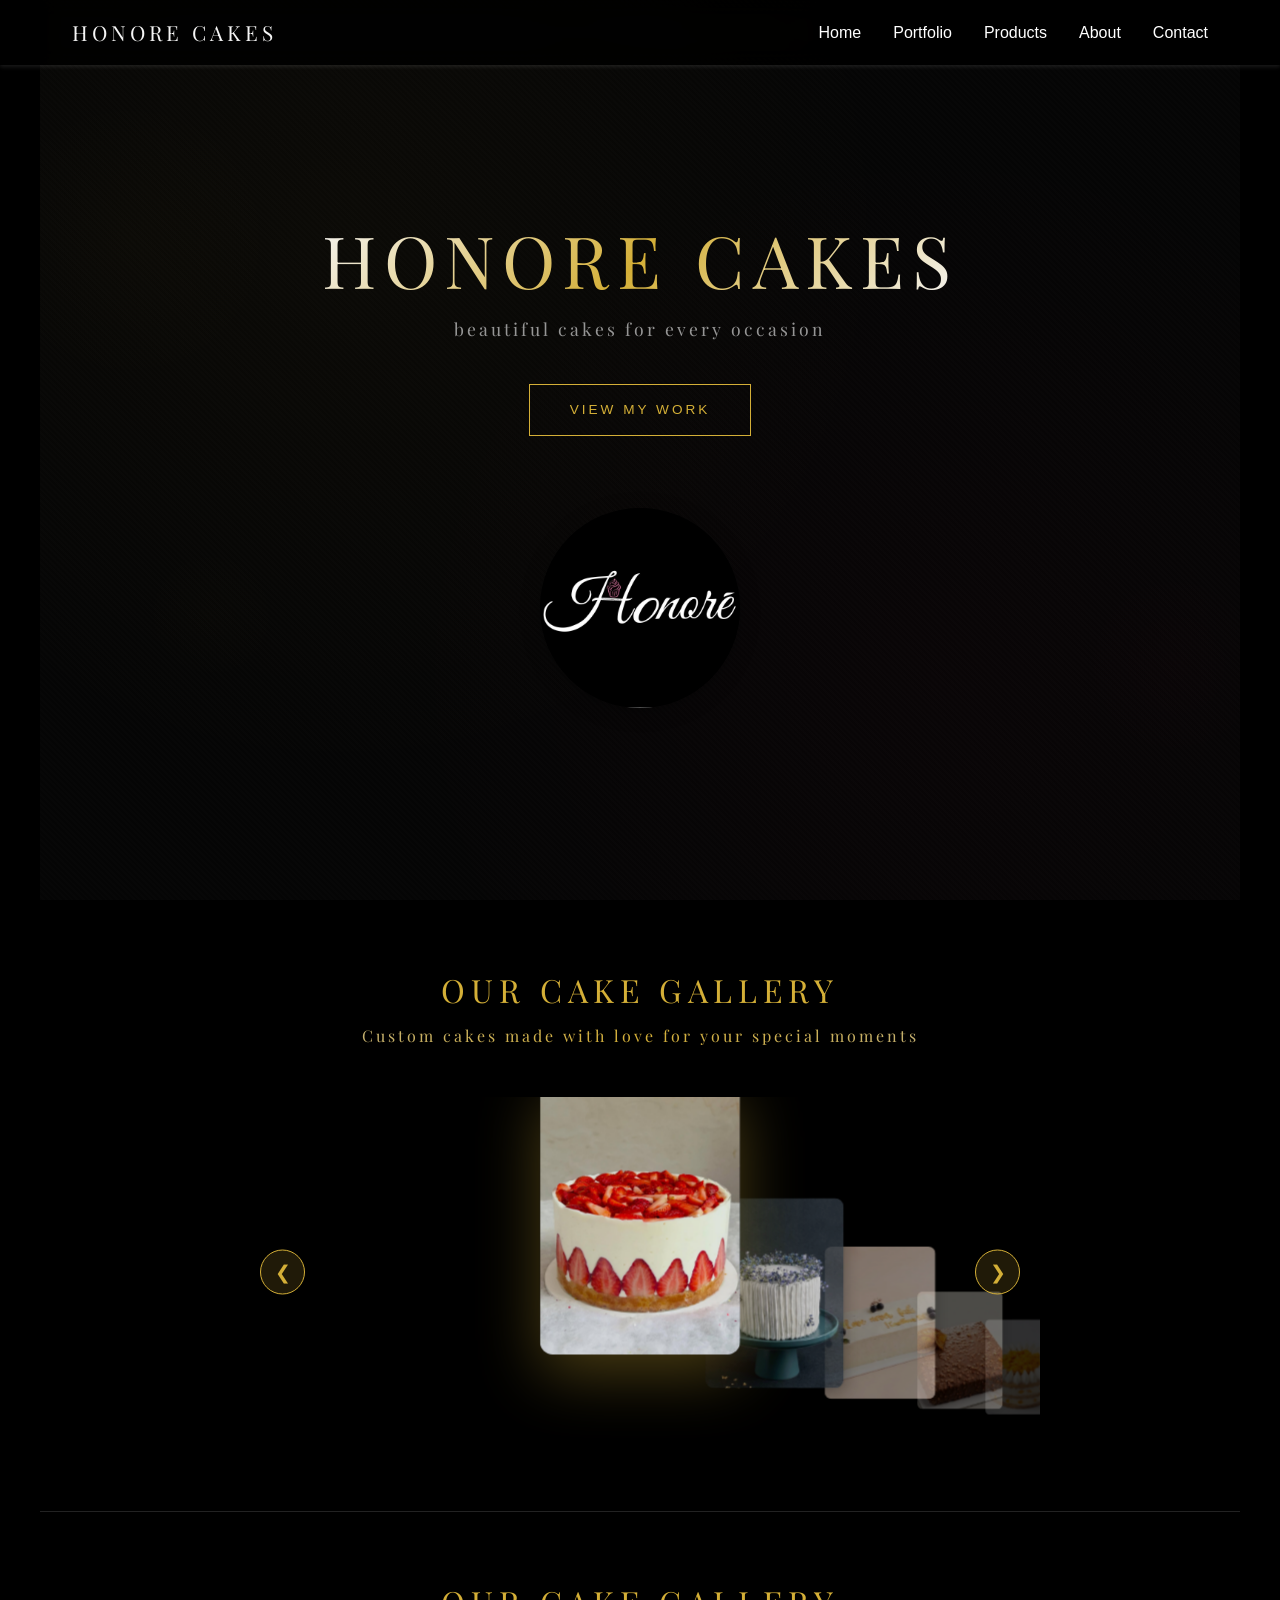
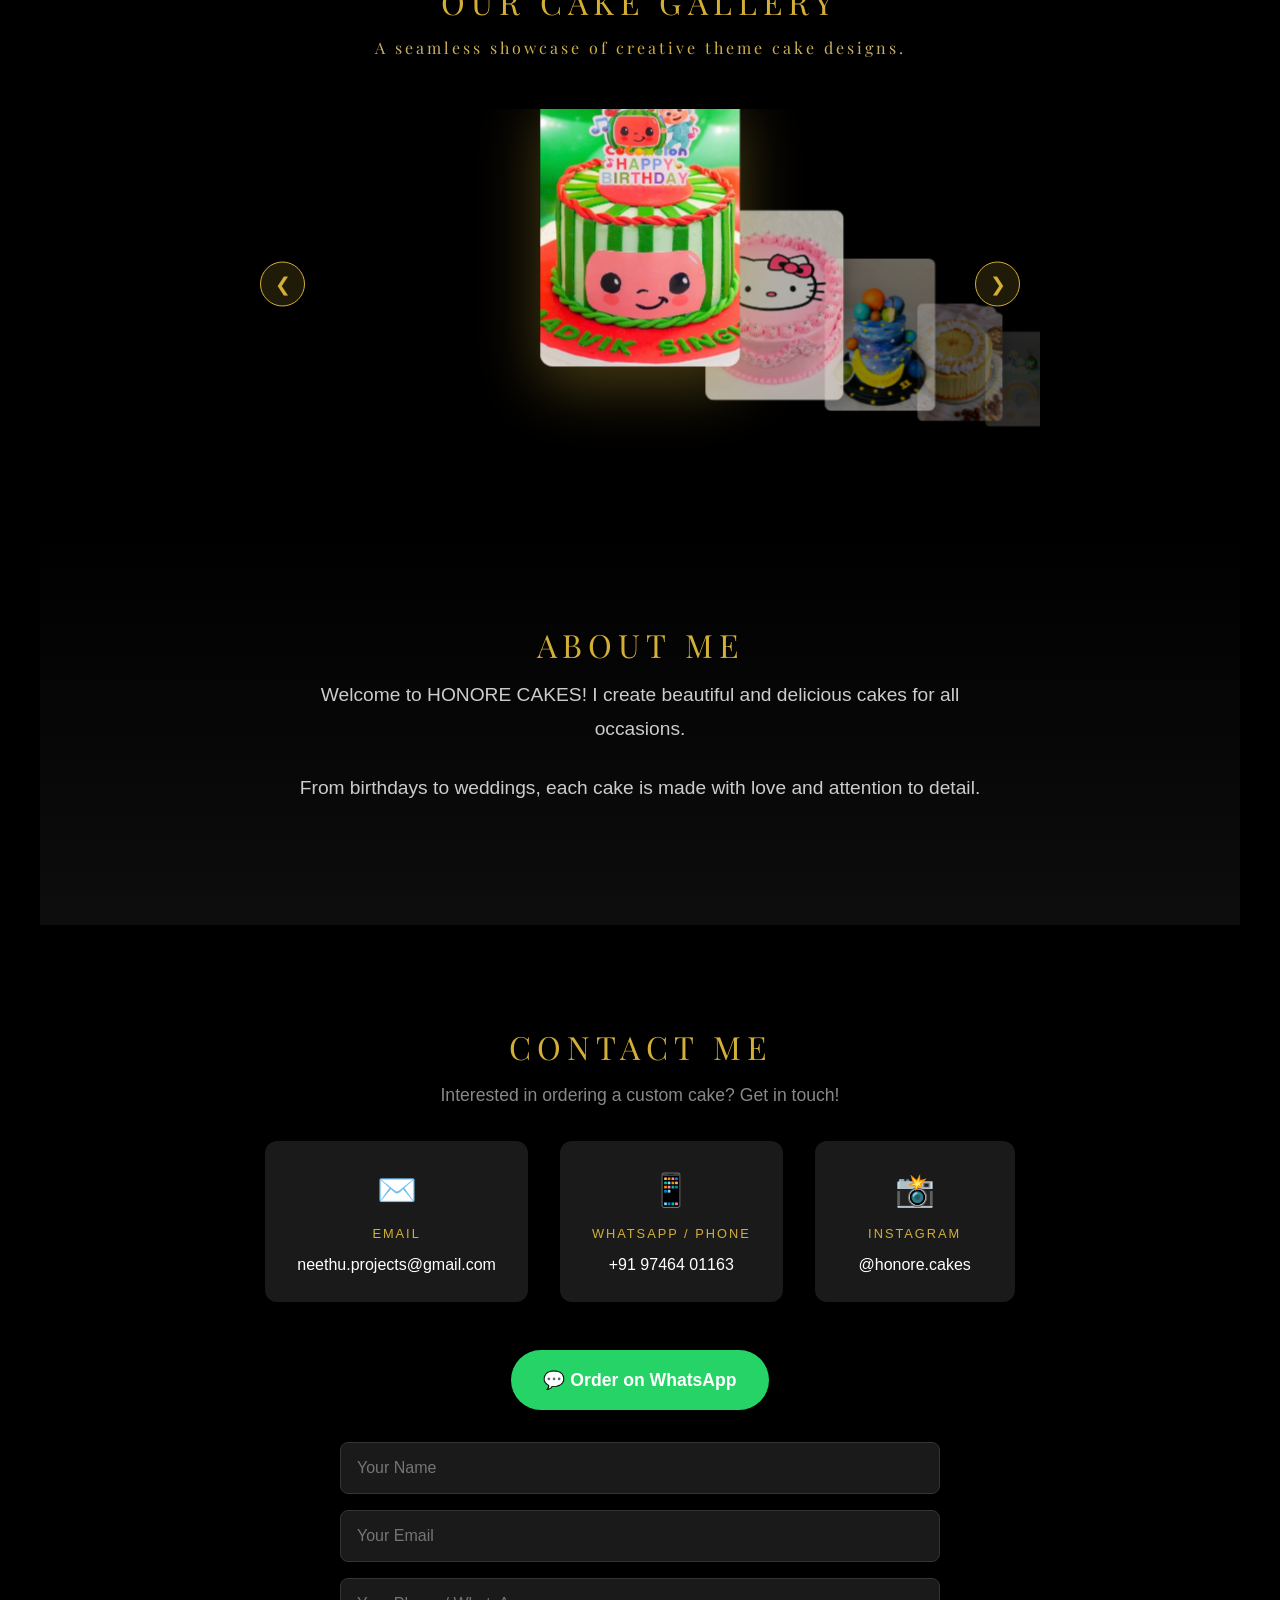
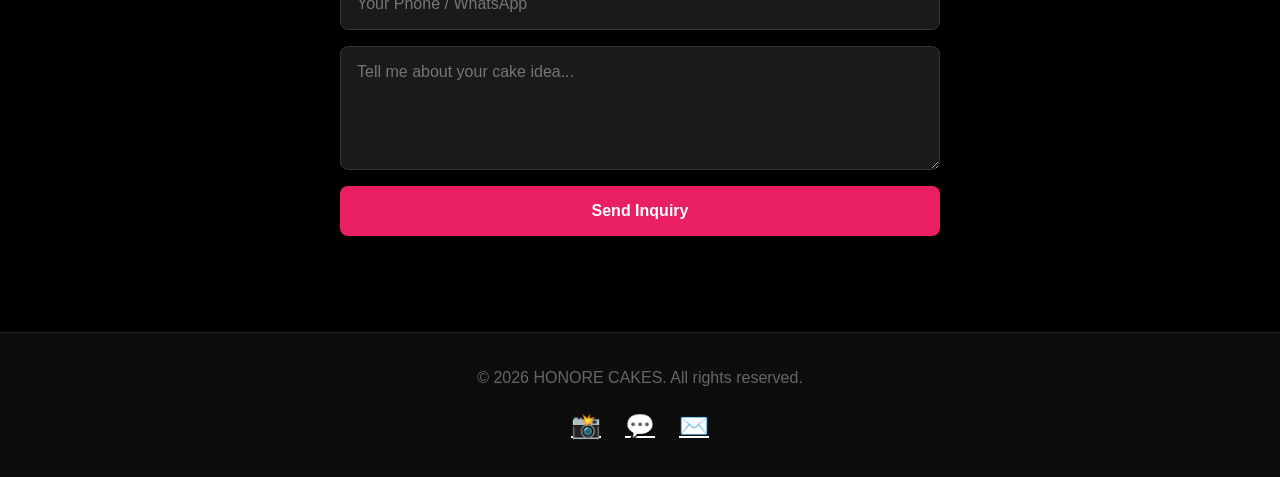
==== commit 04c0890d: "add products navigation link" ====
--- a/index.html
+++ b/index.html
@@ -16,6 +16,7 @@
             <ul class="nav-links">
                 <li><a href="#home">Home</a></li>
                 <li><a href="#portfolio">Portfolio</a></li>
+                <li><a href="products.html">Products</a></li>
                 <li><a href="#about">About</a></li>
                 <li><a href="#contact">Contact</a></li>
             </ul>
